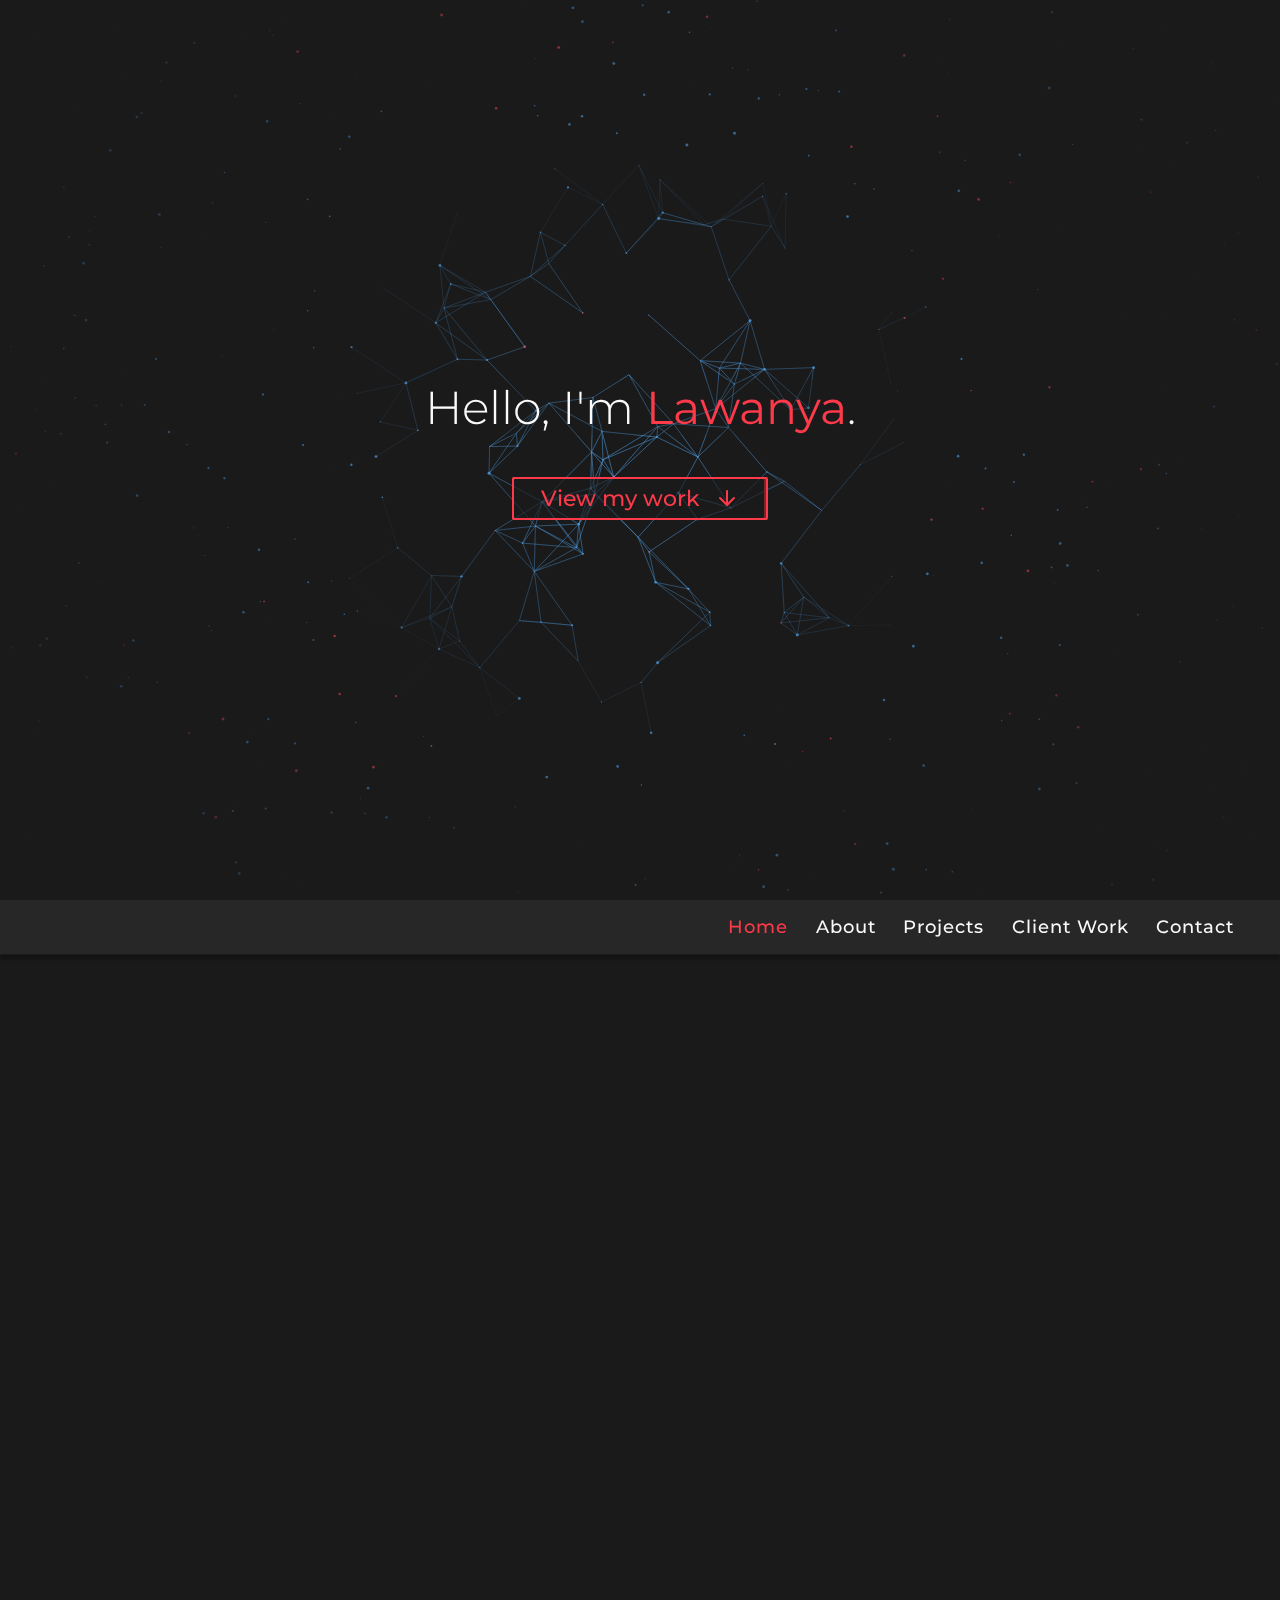
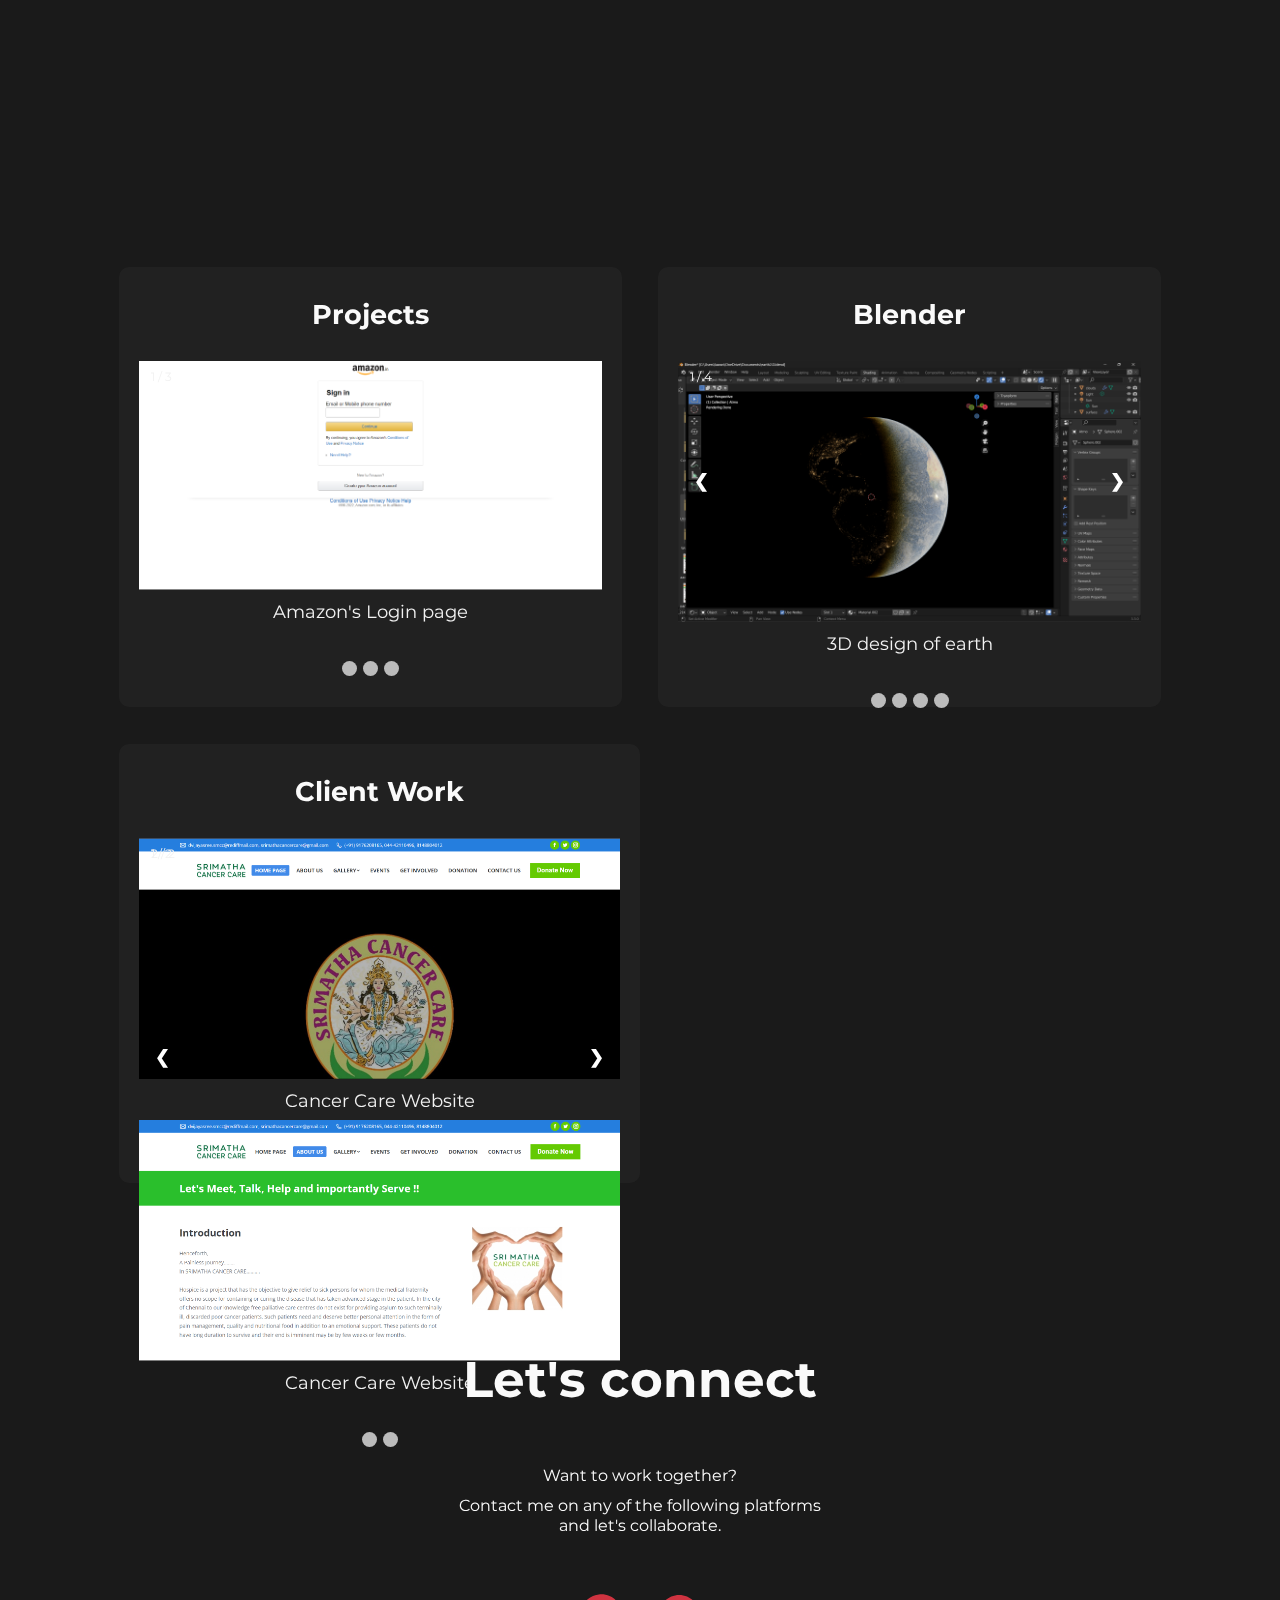
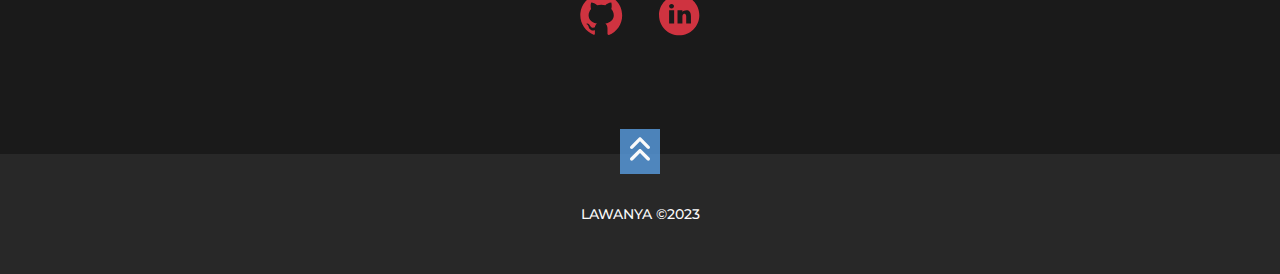
==== index.html @ d732e1e9 "Update index.html" ====
<!-- Inspiration credit to benscott.dev ||  https://github.com/bscottnz/portfolio-site   -->

<!DOCTYPE html>
<html lang="en">
  <head>
    <meta charset="UTF-8" />
    <meta name="viewport" content="width=device-width, initial-scale=1.0" />
    <title>Lawanya's Portfolio</title>
    <link rel="icon" href="">
    <link rel="stylesheet" href="cs/style.css">
    <link rel="stylesheet" href="cs/bio.css">
  </head>
  <body>
    
    <div class="hero" id="hero">
      
      <div class="canvas">
        <canvas class="connecting-dots"></canvas>
      </div> <!-- class="canvas" -->
      
      <div class="heading">
        <div class="heading__line-1">Hello, I'm <span>Lawanya</span>.</div>
        <div class="heading__line-2"></div>
        <a href="#projects" class="heading__link">
          <div class="heading-cta"> <!-- Appears as the "View My Work" button -->
            View my work

            <svg
              class="heading__arrow"
              version="1.1"
              xmlns="http://www.w3.org/2000/svg"
              width="24"
              height="24"
              viewBox="0 0 24 24"
            >
              <title>arrow-right</title>
              <path
                d="M11.293 5.707l5.293 5.293h-11.586c-0.552 0-1 0.448-1 1s0.448 1 1 1h11.586l-5.293 5.293c-0.391 0.391-0.391 1.024 0 1.414s1.024 0.391 1.414 0l7-7c0.092-0.092 0.166-0.202 0.217-0.324 0.101-0.245 0.101-0.521 0-0.766-0.049-0.118-0.121-0.228-0.217-0.324l-7-7c-0.391-0.391-1.024-0.391-1.414 0s-0.391 1.024 0 1.414z"
              ></path>
            </svg> <!-- class="heading_arrow" -->
          </div> <!-- class="heading-cta" -->
        </a> <!-- class="heading__link" -->
      </div> <!-- class="heading" -->
    </div> <!-- class="hero" -->
    
    <nav class="navigation-bar">
      <ul class="navigation">
        <li class="navigation__item navigation__item--active" id="nav-hero"><a href="#hero">Home</a></li>
        <li class="navigation__item" id="nav-about"><a href="#about">About</a></li>
        <li class="navigation__item" id="nav-projects"><a href="#projects">Projects</a></li>
        <li class="navigation__item" id="nav-clientwork"><a href="./pages/clientwork.html">Client Work</a></li>
        <li class="navigation__item" id="nav-contact"><a href="#contact">Contact</a></li>
      </ul> <!-- class="navigation" -->
    </nav> <!-- class="navigation-bar" -->
    
    <div class="main-bg">
      <div class="canvas">
        <canvas class="canvas-2"></canvas>
      </div> <!-- class="canvas" -->
    </div> <!-- class="main-bg" -->
    
    <section class="about" id="about">
      <h2 class="about__heading section-heading"><!--About--></h2>

      <div class="about__content">
        <div class="profile">
          <div class="profile__picture">
            <img src="lawa port (2).jpg">
          </div> <!-- class="profile__picture" -->
          
          <!-- BIO SWITCHER -->
          <!-- Credit to Jason Langstorf - https://jason.af/ -->
          <section id="bio" class="block bio-block">
            <div class="bio-container">
              <div>
                <form class="bio-length-control" id="biolength">
                  <fieldset class="bio-fieldset">
                    <legend class="bio-legend">Adjust bio length:</legend>
                    <div class="bio-length-options">
                      
                      
                      <div class="bio-option">
                        <input
                          class="bio-input"
                          type="radio"
                          id="length-shortest"
                          name="biolength"
                          value="shortest"
                          data-sound-hover="pop"
                          data-sound-focus="click"
                          data-sound-click="click"
                          
                        />
                        <label for="length-shortest" class="bio-label">
                          <span class="bio-label-text">shortest</span>
                        </label>
                      </div> <!-- class="bio-option" -->
                      
                      <div class="bio-option">
                        <input
                          class="bio-input"
                          type="radio"
                          id="length-shorter"
                          name="biolength"
                          value="shorter"
                          data-sound-hover="pop"
                          data-sound-focus="click"
                          data-sound-click="click"
                          
                        />
                        <label for="length-shorter" class="bio-label">
                          <span class="bio-label-text">shorter</span>
                        </label>
                      </div> <!-- class="bio-option" -->
                      
                      <div class="bio-option">
                        <input
                          class="bio-input"
                          type="radio"
                          id="length-short"
                          name="biolength"
                          value="short"
                          data-sound-hover="pop"
                          data-sound-focus="click"
                          data-sound-click="click"
                          
                        />
                        <label for="length-short" class="bio-label">
                          <span class="bio-label-text">short</span>
                        </label>
                      </div> <!-- class="bio-option" -->
                      
                      <div class="bio-option">
                        <input
                          class="bio-input"
                          type="radio"
                          id="length-long"
                          name="biolength"
                          value="long"
                          data-sound-hover="pop"
                          data-sound-focus="click"
                          data-sound-click="click"
                          
                        />
                        <label for="length-long" class="bio-label">
                          <span class="bio-label-text">long</span>
                        </label>
                      </div> <!-- class="bio-option" -->
                      
                      <div class="bio-option">
                        <input
                          class="bio-input"
                          type="radio"
                          id="length-longer"
                          name="biolength"
                          value="longer"
                          data-sound-hover="pop"
                          data-sound-focus="click"
                          data-sound-click="click"
                          checked
                        />
                        <label for="length-longer" class="bio-label">
                          <span class="bio-label-text">longer</span>
                        </label>
                      </div> <!-- class="bio-option" -->
                      
                      <div class="bio-option">
                        <input
                          class="bio-input"
                          type="radio"
                          id="length-longest"
                          name="biolength"
                          value="longest"
                          data-sound-hover="pop"
                          data-sound-focus="click"
                          data-sound-click="click"
                          
                        />
                        <label for="length-longest" class="bio-label">
                          <span class="bio-label-text">longest</span>
                        </label>
                      </div> <!-- class="bio-option" -->
                      
                    </div> <!-- class="bio-length-options" -->
                  </fieldset> <!-- class="bio-fieldset" -->
                </form> <!-- class="bio-length-control" id="biolength" -->
          
              <template id="bios">
                <p data-length="shortest">
                  <strong>Lawanya B</strong> is currently working of blender software.
                </p>
                <p data-length="shorter">
                  <strong>Lawanya B</strong> is a Creative problem-solver with experience in 3D modeling 
                  and web developmentand UI/UX designing.
                </p>
                <p data-length="short">
                  <strong>Lawanya B</strong> is Proficient in the use of various development tools, 
                  such as HTML, CSS, JavaScript, and Photoshop.
                </p>
                <p data-length="long">
                  <strong>Lawanya B</strong> is currently working of blender software and is a Creative problem-solver  
                  with experience in 3D modeling and web developmentand UI/UX designing. 
                  Proficient in the use of various development tools, 
                  such as HTML, CSS, JavaScript, and Photoshop
                </p>
                <p data-length="longer">
                  <strong>Lawanya B</strong> is currently working of blender software and is a Creative problem-solver  
                  with experience in 3D modeling and web developmentand UI/UX designing. 
                  Proficient in the use of various development tools, 
                  such as HTML, CSS, JavaScript, and Photoshop.Skilled in creating engaging interfaces and
                  user-friendly experiences.
                </p>
                <p data-length="longest">
                  <strong>Lawanya B</strong> is currently working of blender software and is a Creative problem-solver  
                  with experience in 3D modeling and web developmentand UI/UX designing. 
                  Proficient in the use of various development tools, 
                  such as HTML, CSS, JavaScript, and Photoshop.Skilled in creating engaging interfaces and
                  user-friendly experiences.Applying for a position that will allow me to utilize my skills 
                  and creativity to develop innovative solutions.
                </p>
              </template> <!-- id="bios" -->

            </div>

            <p class="bio">
                  
              <strong>Lawanya B</strong> is currently working of blender software and is a Creative problem-solver  
              with experience in 3D modeling and web developmentand UI/UX designing. 
              Proficient in the use of various development tools, 
              such as HTML, CSS, JavaScript, and Photoshop.Skilled in creating engaging interfaces and
              user-friendly experiences.Applying for a position that will allow me to utilize my skills 
              and creativity to develop innovative solutions.
            </p>
            
          </div> <!-- class="bio-container" -->
        </section> <!-- id="bio" class="block bio-block" -->

        </div> <!-- class="profile"-->

        <div class="skills">
          <div class="skills__row">
            <div class="skills__item skills__item--node">
              <img src="./imgs/adobe-photoshop-2.svg" alt="" />
              <div class="skills__item-name">ADOBE</div>
            </div>
          </div>
          <div class="skills__row">
            <div class="skills__item skills__item--html">
              <img src="./imgs/html.png" alt="" />
              <div class="skills__item-name">HTML</div>
            </div>
            <div class="skills__item skills__item--react">
              <img src="./imgs/blender-3d-icon-3.jpg" alt="" />
              <div class="skills__item-name">BLENDER</div>
            </div>

            <div class="skills__item skills__item--express">
              <img src="./imgs/FIGMA.png" alt="" />
              <div class="skills__item-name">FIGMA</div>
            </div>
          </div>
          <div class="skills__row">
            <div class="skills__item skills__item--js">
              <img src="./imgs/JS.png" alt="" />
              <div class="skills__item-name">JAVASCRIPT</div>
            </div>
            <div class="skills__item skills__item--css">
              <img src="./imgs/css.png" alt="" />
              <div class="skills__item-name">CSS</div>
            </div>
            <div class="skills__item skills__item--mongo">
              <img src="./imgs/Python-logo-notext.svg" alt="" />
              <div class="skills__item-name">PYTHON</div>
            </div>

            <div class="skills__item skills__item--git">
              <img src="./imgs/c.svg" alt="" />
              <div class="skills__item-name">C++</div>
            </div>
          </div>
          <!-- <div class="skills__row">
            <div class="skills__item skills__item--sass">
              <img src="./assets/sass.png" alt="" />
              <div class="skills__item-name">SASS</div>
            </div>
            <div class="skills__item skills__item--webpack">
              <img src="./assets/nextjs.png" alt="" />
              <div class="skills__item-name">NEXT.JS</div>
            </div>

            <div class="skills__item skills__item--r">
              <img src="./imgs/" alt="" />
              <div class="skills__item-name">NODE.JS</div>
            </div>
          </div> -->
          <!-- <div class="skills__row">
            <div class="skills__item skills__item--git">
              <img src="./assets/git.png" alt="" />
            </div>
          </div> -->
        </div> <!-- class="skills"-->
      </div> <!-- class="about__content-->
    </section> <!-- class="about" id="about" -->

    <section class="projects" id="projects">
      <h2 class="projects__heading section-heading"><!--Projects--></h2>

      <div class="projects-row">
        
        <div id="titled-projects" class="project-container">
          <a href="./pages/projects.html" target="_blank">

            <h3 class="project__title">Projects</h3>

            <div class="slideshow-container">

              <!-- Full-width images with number and caption text -->
              <div class="mySlides1 fade slideimg">
                <div class="numbertext">1 / 3</div>
                <img src="./imgs/amazonlogin.png" style="width:100%">
                <div class="text">Amazon's Login page</div>
              </div>
            
              <div class="mySlides1 fade slideimg">
                <div class="numbertext">2 / 3</div>
                <img src="./imgs/amazon1.png" style="width:100%">
                <div class="text">Amazon Home page</div>
              </div>
            
              <div class="mySlides1 fade slideimg">
                <div class="numbertext">3 / 3</div>
                <img src="./imgs/amazon2.png" style="width:100%">
                <div class="text">Amazon Catergories page</div>
              </div>
            
              <!-- Next and previous buttons -->
              <a class="prev" onclick="plusSlides(-1, 0)">&#10094;</a>
              <a class="next" onclick="plusSlides(1, 0)">&#10095;</a>
            </div>

            <!-- The dots/circles -->
            <div class="slideshowDots" style="text-align:center">
              <span class="dot" onclick="currentSlide(1)"></span>
              <span class="dot" onclick="currentSlide(2)"></span>
              <span class="dot" onclick="currentSlide(3)"></span>
            </div>

          </a>
        </div>

        <div id="oneHundoHours" class="project-container">
          <a href="./pages/mindfully.html" target="_blank">

            <h3 class="project__title">Blender</h3>

            <div class="slideshow-container">

              <!-- Full-width images with number and caption text -->
              <div class="mySlides2 fade slideimg">
                <div class="numbertext">1 / 4</div>
                <img src="./imgs/earthnight.png" style="width:100%">
                <div class="text">3D design of earth</div>
              </div>
            
              <div class="mySlides2 fade slideimg">
                <div class="numbertext">2 / 4</div>
                <img src="./imgs/animated box.png" style="width:100%">
                <div class="text">An animated box</div>
              </div>
            
              <div class="mySlides2 fade slideimg">
                <div class="numbertext">3 / 4</div>
                <img src="./imgs/Screenshot (40).png" style="width:100%">
                <div class="text">Model of a house</div>
              </div>

              <div class="mySlides2 fade slideimg">
                <div class="numbertext">4 / 4</div>
                <img src="./imgs/prj1.jpeg" style="width:100%">
                <div class="text">3D Animation of a car</div>
              </div>
            
              <!-- Next and previous buttons -->
              <a class="prev" onclick="plusSlides(-1, 1)">&#10094;</a>
              <a class="next" onclick="plusSlides(1, 1)">&#10095;</a>
            </div>

            <!-- The dots/circles -->
            <div class="slideshowDots" style="text-align:center">
              <span class="dot" onclick="currentSlide(1)"></span>
              <span class="dot" onclick="currentSlide(2)"></span>
              <span class="dot" onclick="currentSlide(3)"></span>
              <span class="dot" onclick="currentSlide(4)"></span>
            </div>

          </a>
        </div>

      </div> <!-- class="projects-row" -->

      <!-- Bottom row of Projects section -->
      <div class="projects-bottomrow">


        
        
        <div id="clientwork" class="project-container">
          <a href="./pages/clientwork.html" target="_blank">

            <h3 class="project__title">Client Work</h3>

            <div class="slideshow-container">

              <!-- Full-width images with number and caption text -->
              <div class="mySlides4 fade slideimg">
                <div class="numbertext">1 / 2</div>
                <img src="./imgs/clientwork.png" style="width:100%">
                <div class="text">Cancer Care Website</div>
              </div>
            
              <div class="mySlides4 fade slideimg">
                <div class="numbertext">2 / 2</div>
                <img src="./imgs/clientwork2.png" style="width:100%">
                <div class="text">Cancer Care Website</div>
              </div>
            
              <!-- Next and previous buttons -->
              <a class="prev" onclick="plusSlides(-1, 3)">&#10094;</a>
              <a class="next" onclick="plusSlides(1, 3)">&#10095;</a>
            </div>

            <!-- The dots/circles -->
            <div class="slideshowDots" style="text-align:center">
              <span class="dot" onclick="currentSlide(1)"></span>
              <span class="dot" onclick="currentSlide(2)"></span>
            </div>
            
          </a> <!-- href="./pages/clientwork.html" target="_blank" -->
        </div> <!-- id="clientwork" class="project-container" -->

      </div> <!-- class="projects-column__left" -->

    </section>

    <section class="contact" id="contact">
      <h2 class="contact__heading section-heading">Let's connect</h2>
      <section class="contact__text">
        <p>Want to work together?</p>
        <p id="contact-me">Contact me on any of the following platforms</p>
        <p>and let's collaborate.</p>
      </section>
      
      <section class="socials">
        
        

        <a href="https://github.com/LAWANYA03">
          <svg xmlns="http://www.w3.org/2000/svg" x="0px" y="0px"
            width="5.5rem" height="5.5rem"
            viewBox="0 0 172 172"
            style=" fill:#000000;"><g fill="none" fill-rule="nonzero" stroke="none" stroke-width="1" stroke-linecap="butt" stroke-linejoin="miter" stroke-miterlimit="10" stroke-dasharray="" stroke-dashoffset="0" font-family="none" font-weight="none" font-size="none" text-anchor="none" style="mix-blend-mode: normal"><path d="M0,172v-172h172v172z" fill="none"></path><g fill="rgba(252, 58, 74, 0.8)"><path d="M78.11667,15.05c-32.96667,3.58333 -59.48333,30.1 -63.06667,62.35c-3.58333,33.68333 15.76667,63.78333 45.15,75.25c2.15,0.71667 4.3,-0.71667 4.3,-3.58333v-11.46667c0,0 -2.86667,0.71667 -6.45,0.71667c-10.03333,0 -14.33333,-8.6 -15.05,-13.61667c-0.71667,-2.86667 -2.15,-5.01667 -4.3,-7.16667c-2.15,-0.71667 -2.86667,-0.71667 -2.86667,-1.43333c0,-1.43333 2.15,-1.43333 2.86667,-1.43333c4.3,0 7.88333,5.01667 9.31667,7.16667c3.58333,5.73333 7.88333,7.16667 10.03333,7.16667c2.86667,0 5.01667,-0.71667 6.45,-1.43333c0.71667,-5.01667 2.86667,-10.03333 7.16667,-12.9c-16.48333,-3.58333 -28.66667,-12.9 -28.66667,-28.66667c0,-7.88333 3.58333,-15.76667 8.6,-21.5c-0.71667,-1.43333 -1.43333,-5.01667 -1.43333,-10.03333c0,-2.86667 0,-7.16667 2.15,-11.46667c0,0 10.03333,0 20.06667,9.31667c3.58333,-1.43333 8.6,-2.15 13.61667,-2.15c5.01667,0 10.03333,0.71667 14.33333,2.15c9.31667,-9.31667 20.06667,-9.31667 20.06667,-9.31667c1.43333,4.3 1.43333,8.6 1.43333,11.46667c0,5.73333 -0.71667,8.6 -1.43333,10.03333c5.01667,5.73333 8.6,12.9 8.6,21.5c0,15.76667 -12.18333,25.08333 -28.66667,28.66667c4.3,3.58333 7.16667,10.03333 7.16667,16.48333v18.63333c0,2.15 2.15,4.3 5.01667,3.58333c26.51667,-10.75 45.15,-36.55 45.15,-66.65c0,-43 -36.55,-76.68333 -79.55,-71.66667z"></path></g></g>
          </svg>
        </a>

        <a href="https://www.linkedin.com/in/lawanya-b-3aa503201/">
          <svg xmlns="http://www.w3.org/2000/svg" x="0px" y="0px"
            width="5.5rem" height="5.5rem"
            viewBox="0 0 172 172"
            style=" fill:#000000;"><g fill="none" fill-rule="nonzero" stroke="none" stroke-width="1" stroke-linecap="butt" stroke-linejoin="miter" stroke-miterlimit="10" stroke-dasharray="" stroke-dashoffset="0" font-family="none" font-weight="none" font-size="none" text-anchor="none" style="mix-blend-mode: normal"><path d="M0,172v-172h172v172z" fill="none"></path><g fill="rgba(252, 58, 74, 0.8)"><path d="M86,17.2c-37.9948,0 -68.8,30.8052 -68.8,68.8c0,37.9948 30.8052,68.8 68.8,68.8c37.9948,0 68.8,-30.8052 68.8,-68.8c0,-37.9948 -30.8052,-68.8 -68.8,-68.8zM60.17707,48.1772c4.82747,0 8.04387,3.2164 8.04387,7.50493c0,4.28853 -3.2164,7.50493 -8.57707,7.50493c-4.82747,0.00573 -8.04387,-3.2164 -8.04387,-7.50493c0,-4.28853 3.2164,-7.50493 8.57707,-7.50493zM68.8,114.66667h-17.2v-45.86667h17.2zM126.13333,114.66667h-16.19093v-25.06613c0,-6.9316 -4.3172,-8.5312 -5.934,-8.5312c-1.6168,0 -7.0176,1.0664 -7.0176,8.5312c0,1.0664 0,25.06613 0,25.06613h-16.72413v-45.86667h16.72987v6.3984c2.15573,-3.7324 6.47293,-6.3984 14.5684,-6.3984c8.09547,0 14.5684,6.3984 14.5684,20.80053z"></path></g></g>
          </svg>
        </a>

      </section>
    </section>

    <footer class="footer">
      <a href="#hero">
        <div class="return-home">
          <svg version="1.1" xmlns="http://www.w3.org/2000/svg" width="100%"  viewBox="0 0 24 24" >
            <title></title>
            <path fill="#fafafa" d="M17.707 10.293l-5-5c-0.391-0.391-1.024-0.391-1.414 0l-5 5c-0.391 0.391-0.391 1.024 0 1.414s1.024 0.391 1.414 0l4.293-4.293 4.293 4.293c0.391 0.391 1.024 0.391 1.414 0s0.391-1.024 0-1.414zM17.707 17.293l-5-5c-0.391-0.391-1.024-0.391-1.414 0l-5 5c-0.391 0.391-0.391 1.024 0 1.414s1.024 0.391 1.414 0l4.293-4.293 4.293 4.293c0.391 0.391 1.024 0.391 1.414 0s0.391-1.024 0-1.414z"></path>
            </svg>
        </div>
      </a>
      
      <a class="copyright" href="">LAWANYA ©2023</a>
    </footer>

    <script src="js/main.js"></script>
    <script src="js/heroCanvas.js"></script>
    <script src="js/bgCanvas.js"></script>
    <script src="js/additions.js"></script>
</body>
</html>
---- cs/style.css ----
/* Inspiration credit to benscott.dev ||  https://github.com/bscottnz/portfolio-site */

@import url(https://fonts.googleapis.com/css2?family=Montserrat:wght@300;400;500;600;700&display=swap);
@import url(https://fonts.googleapis.com/css2?family=Raleway:wght@300;400;500;600;700&display=swap);

*,*::before,*::after{
    margin:0;padding:0;box-sizing:inherit
}

html{
    box-sizing:border-box;
    font-size:62.5%;
    scroll-behavior:smooth
}

@media all and (max-width: 1500px){html{font-size:57.25%}}
@media all and (max-width: 1200px){html{font-size:50%}}
@media all and (max-width: 770px){html{font-size:43.75%}}
@media all and (max-width: 615px){html{font-size:40%}}
@media all and (max-width: 350px){html{font-size:35%}}

body{
    min-height:100vh;
    color:#fafafa;
    font-family:montserrat, sans-serif;
    background-color:#1a1a1a;
    overflow-x:hidden
}

li{
    list-style:none
}

a{
    text-decoration:none;
    color:inherit
}

button{
    border:none;
    outline:none;
    background-color:transparent;
    color:inherit
}


.hero{
    position:relative;
    display:flex;
    height:100vh;
    width:100%;
    z-index:999
}

.canvas{
    position:absolute;
    top:0;
    right:0;
    left:0;
    bottom:0;
    width:100%;
    height:100vh;
    background-color:#1a1a1a;
    overflow:hidden
}

.connecting-dots{
    height:100%;
    width:100%
}

/* ===================== HEADING ===================== */

.heading{
    position:relative;
    align-self:center;
    justify-self:center;
    display:flex;
    flex-direction:column;
    align-items:center;
    line-height:normal;
    width:fit-content;
    height:auto;
    margin-left:auto;
    margin-right:auto;
    color:#fafafa;
    font-weight:300;
    z-index:999;
    gap: 10px;
}

@media all and (max-width:425px){
    .heading{gap:15px}
}

.heading__line-1{
    animation-name:moveInLeft; 
    font-size:5rem;
}

.heading__line-1 span{
    color: rgba(252, 58, 74);
    font-weight:400
}

.heading__line-2{animation-name:moveInRight}

.heading__line-1,.heading__line-2{
    background-color:rgba(26,26,26,0.25);
    animation-duration:1.4s;
    animation-timing-function:cubic-bezier(0.21, 1.11, 0.81, 0.99);
}

.heading__line-2 {
    font-size: 4rem;
    text-align: center;
    padding: 0 11em;
}

@media all and (max-width:1450px) {.heading__line-2 {padding: 0 8em}}
@media all and (max-width:1026px) {.heading__line-2 {padding: 0 4em}}
@media all and (max-width:450px) {.heading__line-2 {padding: 0 2em}}

@media all and (max-width: 700px){
    .heading__line-1,.heading__line-2{font-size:5rem;text-align:center;margin-left:4rem;margin-right:4rem}
    .heading__line-2{font-size: 3rem}
}
@media all and (max-width: 550px){
    .heading__line-1{font-size:4rem}
    .heading__line-2{font-size: 2.2rem}
}


.heading-cta{
    position:relative;
    display:flex;
    align-items:center;
    margin-top:2.4rem;
    padding:0.8rem 3rem;
    width:27.5rem;
    height:4.8rem;
    background-color:rgba(26,26,26,0.6);
    border:2px solid rgba(252, 58, 74);
    border-radius:2px;
    color:rgba(252, 58, 74);
    font-size:2.4rem;
    font-weight:500;
    cursor:pointer;
    animation:moveInBottom 0.7s 1.2s;
    animation-fill-mode:backwards;
    animation-timing-function:cubic-bezier(0.21, 1.11, 0.81, 0.99)
}

@media all and (max-width: 1500px){.heading-cta{width:auto}}
@media all and (max-width: 700px){.heading-cta{margin-top:1.8rem}}
@media all and (max-width: 550px){.heading-cta{padding:0.8rem 2rem}}

.heading-cta:before,.heading-cta:after{
    content:'';
    position:absolute;
    top:-2px;left:-2px;
    width:27.5rem;
    height:4.8rem;
    border-radius:3px;
    border:2px solid rgba(252, 58, 74);
    filter:blur(0);
    transform-origin:50%;
    z-index:-1;
}

@media all and (max-width: 1500px){.heading-cta:before,.heading-cta:after{width:27.8rem}}
@media all and (max-width: 1200px){.heading-cta:before,.heading-cta:after{width:28.5rem;border:2px solid transparent}}

.heading-cta:hover{
    transform:translateY(-2px)}
    
.heading-cta:hover:before,.heading-cta:hover:after{
    border-color:transparent;
    filter:blur(2px);
    transform:scaleX(1.3) scaleY(2.2);
    transition:800ms transform ease, 1900ms blur ease, 700ms border-color ease;
    pointer-events:none
}

.heading-cta:hover:after{transition-delay:150ms}

.heading-cta:active{transform:translateY(-1px)}

.heading__arrow{
    display:inline-block;
    height:24px;
    width:24px;
    margin-left:15px;
    transform:rotate(90deg);
    fill:rgba(252, 58, 74);
    transition:all 0.3s
}

@media all and (max-width: 770px){.heading__arrow{height:20px;width:20px}}
@media all and (max-width: 615px){.heading__arrow{margin-left:10px}}
@media all and (max-width: 550px){.heading__arrow{height:16px;width:16px}}

.main-bg{
    height:100vh;
    position:fixed;
    top:0;
    width:100%;
    background-color:royalblue
}

/* ===================== NAV BAR ===================== */

.navigation{
    display:flex;
    margin-right:10rem;
    font-size:2rem;
    font-weight:500;
    letter-spacing:1px
}

@media all and (max-width: 1500px){.navigation{margin-right:5rem}}
@media all and (max-width: 700px){.navigation{margin-right:0}}
@media all and (max-width: 450px){.navigation{width:100vw;justify-content:center;font-size:1.5rem}}
@media all and (max-width: 380px){.navigation{font-size:1.2rem}}

.navigation-bar{
    position:sticky;
    position:-webkit-sticky;
    top:0;
    display:flex;
    justify-content:flex-end;
    align-items:center;
    height:6rem;
    border-bottom:1px solid #1a1a1a;
    background-color:rgba(40,40,40,0.95);
    backdrop-filter:blur(8px);
    box-shadow:0 4px 4px rgba(0,0,0,0.3);
    z-index:99999999999
}

@media all and (max-width: 700px){.navigation-bar{justify-content:center}}

.navigation__item{transition:all 0.2s}

.navigation__item:not(:last-child){margin-right:3rem}

.navigation__item--active{color:rgba(252, 58, 74)}
.navigation__item:hover{color:rgba(252, 58, 74)}

/* ===================== ABOUT SECTION ===================== */

.about{
    width:1300px;
    margin-left:auto;
    margin-right:auto;
    display:flex;
    flex-direction:column;
    align-items:center;
}

@media all and (max-width: 1500px){.about{width:1100px}}
@media all and (max-width: 1200px){.about{width:auto}}

/* .about__heading:before{
    position:absolute;
    content:'';
    border-bottom:18px solid rgba(252, 58, 74, 0.5);
    width:16rem;
    display:block;
    margin:0 auto;
    position:relative;
    left:3.5rem;
    top:6.3rem;
    z-index:-1
}

@media all and (max-width: 770px){.about__heading:before{border-bottom:14px solid rgba(252, 58, 74, 0.5)}} */

.about__content{
    display:flex;
    gap: 10rem;
    width:100%;
    justify-content: center;
    padding: 0;
}

@media all and (max-width: 1442px) and (min-width: 1282px) {.about__content{padding: 0 4rem}}
@media all and (max-width: 1281px) and (min-width: 1026px) {.about__content{padding: 0 8rem}}
@media all and (max-width: 1025px) and (min-width: 1000px) {.about__content{padding: 0 18rem; gap:4em}}
@media all and (max-width: 1000px){.about__content{opacity:1;flex-direction:column;gap: 0px;margin-left: 0px}}

/* ===================== Left side of About section (includes profile pic and bio) ===================== */
.profile{
    position:relative;
    display:flex;
    flex-direction:column;
    /* align-items:center; */
    width:50%;
    font-weight:500;
    opacity:0;
    transition:all 1.3s;
    gap: 45px;
}

@media all and (max-width: 1023px){.profile{margin-bottom:7rem;opacity:1; align-items:center;}}
@media all and (max-width: 1440px) and (min-width: 1024px) {.profile{width:50%}}
@media all and (max-width: 450px) {.profile{gap:4rem; width:100%}}

.profile__picture{
    height:36.5rem;
    width: 35rem;
    display:flex;
    justify-content:center;
    align-items:center;
    padding: 18px; 
    border-radius: 20px;
}

@media all and (max-width: 1025px) and (min-width:1000px) {
    .profile__picture {
        height: 32.5rem;
        width: 32rem;
    }
}

.profile__picture img{
    transition:all 1.1s;
    width: 100%;
    height: auto;
    border:double 4px transparent;
    border-image-slice:1;
    background-image:linear-gradient(#1a1a1a, #1a1a1a),radial-gradient(circle at top left, rgb(81, 162, 233), rgba(252, 58, 74));
    background-origin:border-box;
    background-clip:content-box, border-box;
    border-radius: 20px;
}

/* ===================== The bio paragraph under profile picture ===================== */
.profile__blurb{
    display: flex;
    /* text-align: center; */
    padding-left: 15px;
    font-size:1.8rem;
    width:500px;
    line-height:1.8
}

@media all and (max-width: 1200px){.profile__blurb{padding-right:6em}}
@media all and (max-width: 1023px){.profile__blurb{align-items:center;text-align:center;padding: 0 25px}}
@media all and (max-width: 600px){.profile__blurb{width:80vw;margin-left:auto;margin-right:auto}}

.profile__fade-in{
    opacity:1;
}

/* ===================== SKILLS (NEXT TO PROFILE PICTURE) ===================== */
.skills{
    display:flex;
    justify-content:center
}

@media all and (max-width: 1440px) and (min-width: 1024px) {.skills{width:50%}}

.skills__row{
    display:flex;
    flex-direction:column;
    justify-content:center
}

.skills__row:not(:last-child){
    margin-right:25px
}

@media all and (max-width: 450px){.skills__row:not(:last-child){margin-right:15px}}
@media all and (max-width: 330px){.skills__row:not(:last-child){margin-right:10px}}

.skills__item{
    opacity:0;
    position:relative;
    display:flex;
    flex-direction:column;
    align-items:center;
    justify-content:space-evenly;
    height:100px;
    width:160px;
    border:double 3px transparent;
    border-image-slice:1;
    border-width:3px;
    background-image:linear-gradient(#1a1a1a, #1a1a1a),radial-gradient(circle at top left, #51a2e9, rgba(252, 58, 74));
    border-radius:10px;
    background-origin:border-box;
    background-clip:content-box, border-box;
    transition:transform 0.2s, opacity 1.2s;overflow:hidden
}

@media all and (max-width: 1442px) and (min-width:1282px) {.skills__item{height:90px;width:145px}}
@media all and (max-width: 1281px) and (min-width: 1026px) {.skills__item{border-width:2px;height:85px;width:135px}}
@media all and (max-width: 1025px) and (min-width: 1000px){.skills__item{height:70px;width:105px}}
@media all and (max-width: 1023px){.skills__item{opacity:1}}
@media all and (max-width: 500px){.skills__item{height:60px;width:100px}}
@media all and (max-width: 410px){.skills__item{height:50px;width:80px}}


.skills__item:not(:last-child){
    margin-bottom:3rem
}

@media all and (max-width: 450px){.skills__item:not(:last-child){margin-bottom:15px}}

.skills__item img{
    height:60px;
    width:auto;
    transition:all 0.2s
}

@media all and (max-width: 1500px){.skills__item img{height:55px}}
@media all and (max-width:1281px){.skills__item img{height:45px}}
@media all and (max-width: 1026px) {.skills__item img{height:38px}}
@media all and (max-width: 1000px){.skills__item img{height:50px}}
@media all and (max-width: 600px){.skills__item img{height:45px}}
@media all and (max-width: 500px){.skills__item img{height:35px}}
@media all and (max-width: 410px){.skills__item img{height:26px}}

.skills__item-name{
    font-size:1.2rem;
    font-weight:600;
    line-height:1;
    transition:all 0.2s;
    letter-spacing:1px
}

@media all and (max-width: 1300px){.skills__item-name{font-size:1.4rem}}
@media all and (max-width: 1026px){.skills__item-name{font-size:1rem}}
/* @media all and (max-width:450px){.skills__item-name{font-size:0.6rem}} */

.skills__item-fade-in{
    opacity:1
}

.skills__item--js img{
    border-radius:5px
}

.skills__item--webpack img{
    border-radius:50%
}

@keyframes moveInLeft{
    0%{opacity:0;transform:translateX(-10rem)
    }
    100%{opacity:1;transform:translateX(0)
    }
}
@keyframes moveInRight{
    0%{opacity:0;transform:translateX(10rem)
    }
    100%{opacity:1;transform:translateX(0)
    }
}
@keyframes moveInBottom{
    0%{opacity:0;transform:translateY(4rem)
    }
    100%{opacity:1;transform:translateY(0)}
}
@keyframes bounce{
    0%{transform:translateY(0)}
    50%{transform:translateY(-1rem)}
    100%{transform:translateY(0)}
}
@keyframes fadeIn{
    0%{opacity:0}
    100%{opacity:1}
}

/* ===================== PROJECTS ===================== */

.projects{
    display:flex;
    flex-direction:column;
    justify-content:center;
    align-items:center;
}

/* .projects__heading:before{
    position:absolute;
    content:'';
    border-bottom:18px solid rgba(252, 58, 74, 0.5);
    width:22.5rem;
    display:block;
    margin:0 auto;
    position:relative;
    left:3.5rem;
    top:6.3rem;
    z-index:-1
}

@media all and (max-width: 770px){.projects__heading:before{border-bottom:14px solid rgba(252, 58, 74, 0.5)}} */

.projects-row, .projects-bottomrow {
    display:flex;
    gap: 5rem;
    padding: 3rem 22rem;
    width:100%;
}

@media all and (max-width:1442px) {
    .projects-row, .projects-bottomrow {
        gap:4rem;
        padding:2rem 15rem;
    }
}

@media all and (max-width:1281px) {
    .projects-row, .projects-bottomrow {
        gap:4rem;
        padding:2rem 13rem;
    }
}

@media all and (max-width:1026px) {
    .projects-row, .projects-bottomrow {
        gap:4rem;
        padding:2rem 15rem;
    }
}

/* For mobile: Make projects stack (all four project boxes are stacked one column) */
@media all and (max-width: 450px) {
    .projects-row, .projects-bottomrow{
        flex-direction:column;
        gap:2rem;
        padding:1rem 5rem;
    }
}

.project-container{
    position:relative;
    display:flex;
    flex-direction:column;
    align-items:center;
    height: 60rem;
    width: 50%;
    background-color: rgba(44, 44, 44, 0.4);
    border-radius: 10px;
    transition: all 0.2s;
    cursor: pointer;
    padding: 40px 30px;
    gap: 30px;
}

@media all and (max-width:1440px) {
    .project-container {
        height:50rem;
        padding: 30px 20px;
    }
}

@media all and (max-width:1280px) {
    .project-container {
        height:48rem;
        padding: 30px 20px;
    }
}

@media all and (max-width:1026px) {
    .project-container {
        height:45rem;
        padding: 30px 20px;
    }
}

@media all and (max-width:450px) {
    .project-container {
        width:100%;
        height:36rem;
        padding: 2rem 3rem;
        gap:1rem;
    }
}

@media all and (max-width:400px) {
    .project-container {
        height:30rem;
    }
}

@media all and (max-width:399px) and (min-width:355px) {
    .project-container {
        height:33rem;
    }
}

@media all and (max-width:350px) {
    .project-container {
        height:34rem;
    }
}

@media all and (max-width:321px) {
    .project-container {
        height:32rem;
    }
}

@media all and (max-width: 600px){.project{margin-bottom:10rem; flex-direction:column; justify-content:center; align-content:center; align-items:center}}

.project h3 {margin-bottom:30px}

/* Slideshow container */
.slideshow-container {
    max-width: 1000px;
    position: relative;
    margin: 0;
    /* overflow: hidden; */
}
  
/* Hide the images by default */
.mySlides1, .mySlides2, .mySlides3 {
    display: none;
}
  
  /* Next & previous buttons */
  .prev, .next {
    cursor: pointer;
    position: absolute;
    top: 38%;
    width: auto;
    margin-top: -22px;
    padding: 16px;
    color: white;
    font-weight: bold;
    font-size: 18px;
    transition: 0.6s ease;
    border-radius: 0 3px 3px 0;
    user-select: none;
  }
 
  @media all and (max-width: 450px) {
    .prev, .next {
        font-size: 10px;
    }
  }
  
  @media all and (max-width: 321px) {
    .prev, .next {
        padding:8px;
    }
  }
 
  /* Position the "next button" to the right */
  .next {
    right: 0;
    border-radius: 3px 0 0 3px;
  }
  
  /* On hover, add a black background color with a little bit see-through */
  .prev:hover, .next:hover {
    background-color: rgba(0,0,0,0.8);
  }
  
  /* Caption text */
  .text {
    color: #f2f2f2;
    font-size: 2rem;
    padding: 8px 12px;
    width: 100%;
    text-align: center;
  }

  @media all and (max-width: 1026px) {
    .text {font-size:1.5rem}
  }

  @media all and (max-width: 450px) {
    .text {
        font-size:1.2rem;
        padding: 4px 12px;
    }
  }
  
  /* Number text (1/3 etc) */
  .numbertext {
    color: #f2f2f2;
    font-size: 12px;
    padding: 8px 12px;
    position: absolute;
    top: 0;
  }

  @media all and (max-width: 450px) {
    .numbertext {font-size:6px}
  }
  
/* The dots/bullets/indicators */
  .dot {
    cursor: pointer;
    height: 15px;
    width: 15px;
    margin: 0 2px;
    background-color: #bbb;
    border-radius: 50%;
    display: inline-block;
    transition: background-color 0.6s ease;
  }

  @media all and (max-width:450px) {
    .dot {
        display:none;
    }
  }
  
  .active, .dot:hover {
    background-color: #717171;
  }
  
  /* Fading animation */
  .fade {
    animation-name: fade;
    animation-duration: 1.5s;
  }
  
  @keyframes fade {
    from {opacity: .4}
    to {opacity: 1}
  }

/* #oneHundoHours .slideshow-container, #opensource .slideshow-container {
    content: "";
    background-color:rgb(26, 26, 26, 0.5);
    width:100%;
    height:63%;
    display:flex;
    justify-content:center;
    align-items:center;
}

#oneHundoHours .slideshow-container p, #opensource .slideshow-container p {font-size:3rem}

@media all and (max-width:425px) {
    #oneHundoHours .slideshow-container p, #opensource .slideshow-container p {font-size:1.8rem}
} */

.project__title{
    font-size:3.5rem
}

@media all and (max-width:1440px) {.project__title{font-size:3rem}}
@media all and (max-width:1026px) {.project__title{font-size:2.8rem}}
@media all and (max-width: 820px){.project__title{font-size:2.7rem}}
@media all and (max-width: 550px){.project__title{font-size:2rem; margin-bottom:0.7rem}}

.project__live-2{
    font-size:1.6rem;
    font-weight:700;
    letter-spacing:3px;
    line-height:1;
    text-transform:uppercase;
    padding:1rem 1.2rem;
    cursor:pointer
}

@media all and (max-width: 1026px){.project__live-2{font-size:1.3rem}}
@media all and (max-width: 450px){.project__live-2{font-size:1rem}}

/* .project__live-2:after{
    position:absolute;
    content:'';
    height:2px;
    background-color:rgba(252, 58, 74);
    width:100%;
    bottom:1px;
    display:block;
    transform-origin:bottom;
    transition:all 0.25s;
    z-index:-1
}

@media all and (max-width: 600px) {.project__live-2:after{display: none}} */

.project__live-2:hover{color:rgba(252, 58, 74)}

.project__live-2:hover:after{height:100%}

.project__live,.project__code{
    position:relative;
    margin-top:3rem;
    padding:0.6rem 1rem;
    width:fit-content;
    font-size:1.6rem;
    text-transform:uppercase;
    font-weight:700;
    letter-spacing:3px;
    z-index:9;
    transition:all 0.2s;cursor:pointer
}

@media all and (max-width: 600px){.project__live,.project__code{margin-top:2rem}}

.project__live:hover,.project__code:hover{color:#1a1a1a;font-weight:700}

.project__live:after,.project__code:after{
    position:absolute;
    content:'';
    border-bottom:2px solid rgba(252, 58, 74);
    width:calc(100% + 2rem);
    left:-10%;
    top:0.5rem;
    display:block;
    margin:0 auto;
    position:relative;
    transform-origin:bottom;
    transition:all 0.2s;
    z-index:-1
}

.project__live:hover:after,.project__code:hover:after{transform:scaleY(17.5)}

@media all and (max-width: 1500px){.project__live:hover:after,.project__code:hover:after{transform:scaleY(16.5)}}
@media all and (max-width: 1200px){.project__live:hover:after,.project__code:hover:after{transform:scaleY(14)}}
@media all and (max-width: 770px){.project__live:hover:after,.project__code:hover:after{transform:scaleY(12.5)}}
@media all and (max-width: 770px){.project__live:hover:after,.project__code:hover:after{transform:scaleY(12.5)}}


.project__code:after{width:calc(100% + 2rem);left:-8%}.project-left{
    align-self:flex-start;
    margin-left:22rem
}

@media all and (max-width: 1700px){.project-left{margin-left:11rem}}
@media all and (max-width: 1499px) and (min-width: 1201px){.project-left{margin-left:11rem}}
@media all and (max-width: 1200px) and (min-width: 440px){.project-left{margin-left:3rem}}
@media all and (max-width: 1200px) and (min-width: 440px){.project-right{margin-right:3rem !important}}
@media all and (max-width: 600px) {.project-left{margin-left: 0; align-self: center;}}



.section-heading{
    position:relative;
    font-size:5.5rem;
    font-weight:700;
    margin: 6rem 0px;
    z-index:9999
}

@media all and (max-width: 1200px){.section-heading{margin:4rem 0px}}
@media all and (max-width: 1000px){.section-heading{margin-top:6rem}}
@media all and (max-width:450px){.section-heading{font-size:4rem;margin:4rem 0px}}

/* ===================== CONTACT SECTION ===================== */

.contact{
    position:relative;
    /* margin-left:auto;
    margin-right:auto; */
    display:flex;
    width:600px;
    flex-direction:column;
    align-items:center;
    justify-content:center;
    margin:10rem auto;
}

@media all and (max-width: 700px){.contact{width:400px}}
@media all and (max-width: 470px){.contact{width:330px}}
@media all and (max-width:600px){.contact{margin-top:30px}}
@media all and (max-width: 450px){.contact{width:260px; margin:3rem auto 7rem auto}}
@media all and (max-width: 260px){.contact{width: 100vw}}


/* .contact__heading:before{
    position:absolute;content:'';
    border-bottom:18px solid rgba(252, 58, 74, 0.5);
    width:37rem;
    display:block;
    margin:0 auto;
    position:relative;
    left:2.5rem;
    top:6.5rem;
    z-index:-1
}
@media all and (max-width: 770px){.contact__heading:before{border-bottom:14px solid rgba(252, 58, 74, 0.5)}} */

.contact__text{
    font-size:1.8rem;
    margin-bottom:6rem;
    text-align: center;
}

@media all and (max-width: 450px) {.contact__text{margin-bottom:4rem; font-size:1.5rem}}

#contact-me {
    margin-top:10px;
}

/* .contact__form{
    display:flex;
    flex-direction:column;
    align-items:center;
    justify-content:center
}

.contact__form-name,.contact__form-email{
    margin-bottom:6px;
    padding:1rem;
    height:4rem
}

.contact__form-message{
    height:12rem;
    padding:1rem
}

.contact__form-submit-2{
    align-self:flex-start;
    margin-top:0 !important
}

.contact__form-submit{
    align-self:flex-start;
    position:relative;
    padding:0.6rem 1rem;
    width:fit-content;
    font-size:1.6rem;
    text-transform:uppercase;
    font-weight:700;
    letter-spacing:3px;
    z-index:9;
    cursor:pointer
}

.contact__form-submit:hover{
    color:#1a1a1a;
    font-weight:700
}

.contact__form-submit:after{
    position:absolute;
    content:'';
    border-bottom:2px solid #ff4d5a;
    width:calc(100% + 2rem);
    left:-14%;top:0.5rem;
    display:block;
    margin:0 auto;
    position:relative;
    transform-origin:bottom;
    transition:all 0.2s;
    z-index:-1
}

.contact__form-submit:hover:after{
    transform:scaleY(17.5)
}

@media all and (max-width: 1500px){.contact__form-submit:hover:after{transform:scaleY(16.5)}}
@media all and (max-width: 1200px){.contact__form-submit:hover:after{transform:scaleY(14)}}
@media all and (max-width: 770px){.contact__form-submit:hover:after{transform:scaleY(12.5)}}

.contact input,.contact textarea{
    width:500px;
    resize:none;
    border:none;
    color:inherit;
    background-color:#282828;
    font-size:1.6rem;
    font-family:monserrat, sans-serif;
    border-left:2px solid transparent;
    border-radius:0
}

@media all and (max-width: 700px){.contact input,.contact textarea{width:400px}}
@media all and (max-width: 470px){.contact input,.contact textarea{width:330px}}
@media all and (max-width: 400px){.contact input,.contact textarea{width:260px}}

.contact input:focus,.contact textarea:focus{outline:none}

.contact input::placeholder,.contact textarea::placeholder{
    color:rgba(250,250,250,0.6);
    opacity:1
}

.contact input :-ms-input-placeholder,.contact textarea :-ms-input-placeholder{
    color:rgba(250,250,250,0.6)
}

.contact input ::-ms-input-placeholder,.contact textarea ::-ms-input-placeholder{
    color:rgba(250,250,250,0.6)
}

.contact__form-error-submit{
    margin-top:1.5rem;
    height:7rem;width:100%;
    display:flex;
    justify-content:space-between;
    align-items:center
} */

/* .form-error{
    align-self:start;
    font-size:1.6rem;
    font-weight:500;
    line-height:1.5
}

.form-error>*{
    display:none
}

.input-error{
    border-left:2px solid #ff4d5a !important
} */

/* ===================== FOOTER ===================== */

.footer{
    position:relative;
    display:flex;
    flex-direction:column;
    justify-content:center;
    align-items:center;
    height:160px;
    background-color:#282828
}

@media all and (max-width: 1280px){.footer{height:120px}}
@media all and (max-width: 425px){.footer{height:100px}}

.socials{
    display:flex;
    margin-bottom:20px;
    gap: 3rem;
}

.socials a{
    cursor:pointer;
    transition:all 0.2s;
}

.socials a:hover{transform:scale(1.2)}

.socials img{height:100%}

.copyright{
    color:#fafafa;
    font-size:1.5rem;
    font-weight:500;
    align-self:center;
}

.copyright:hover {
    color: rgba(252, 58, 74);
}
    
.return-home{
    position:absolute;
    top:-25px;
    width:40px;
    height:45px;
    margin-right:auto;
    margin-left:auto;
    left:0;
    right:0;
    text-align:center;
    background-color:rgb(89, 158, 226, 0.8);
    -webkit-animation-duration:1s;
    animation-duration:1s;
    -webkit-animation-fill-mode:both;
    animation-fill-mode:both;
    -webkit-animation-timing-function:ease-in-out;
    animation-timing-function:ease-in-out;
    animation-iteration-count:infinite;
    -webkit-animation-iteration-count:infinite
}

.return-home:hover{
    cursor:pointer;
    animation-name:bounce;
    -moz-animation-name:bounce
}

.return-home svg{width:100%}
---- cs/bio.css ----
/*********************************************************************************************************/
/* ~~~~~ BIO SWITCHER
/* *******************************************************************************************************/
/* Credit to Jason Lengstorf - https://jason.af/ */

@import url(https://fonts.googleapis.com/css2?family=Montserrat:wght@300;400;500;600;700&display=swap);

@font-face {
    font-family: 'jwf';
    src: url('/fonts/jwf-book.woff2') format('woff2'),
      url('/fonts/jwf-book.woff') format('woff');
    font-weight: 400;
    font-style: normal;
    font-display: swap;
  }
  
  @font-face {
    font-family: 'jwf';
    src: url('/fonts/jwf-bookitalic.woff2') format('woff2'),
      url('/fonts/jwf-bookitalic.woff') format('woff');
    font-weight: 400;
    font-style: italic;
    font-display: swap;
  }
  
  @font-face {
    font-family: 'jwf';
    src: url('/fonts/jwf-bold.woff2') format('woff2'),
      url('/fonts/jwf-bold.woff') format('woff');
    font-weight: 600;
    font-style: normal;
    font-display: swap;
  }
  
  @font-face {
    font-family: 'jwf';
    src: url('/fonts/jwf-bolditalic.woff2') format('woff2'),
      url('/fonts/jwf-bolditalic.woff') format('woff');
    font-weight: 600;
    font-style: italic;
    font-display: swap;
  }
  
  @font-face {
    font-family: 'jwf';
    src: url('/fonts/jwf-ultra.woff2') format('woff2'),
      url('/fonts/jwf-ultra.woff') format('woff');
    font-weight: 900;
    font-style: normal;
    font-display: swap;
  }
  
  :root {
    --color-pink-100: #fcf2f9;
    --color-pink-500: #ff87d7;
    --color-pink-700: #d459ab;
    --color-pink-700-alpha: #d459ab22;
    --color-pink-900: #961d6e;
    --color-pink-900-alpha: #961d6e22;
  
    --color-gray-000: #ffffff;
    --color-gray-000-alpha: #ffffff22;
    --color-gray-050: #f5f4fb;
    --color-gray-100: #d4d0e0;
    --color-gray-300: #b1acb9;
    --color-gray-500: #7f7d87;
    --color-gray-700: #403c4a;
    --color-gray-800: #201d29;
    --color-gray-900: #171321;
    --color-gray-900-alpha: #17132122;
  
    --color-teal-500: #87fffb;
    --color-teal-500-alpha: #87fffb22;
    --color-teal-700: #63ddd9;
    --color-teal-900: #002827;
  
    --color-yellow-500: #ffe742;
    --color-yellow-500-alpha: #ffe74222;
    --color-yellow-700: #ddc62c;
  
    --color-blue-500: #04d2ff;
    --color-blue-500-alpha: #04d2ff22;
    --color-blue-700: #02a7cc;
    --color-blue-900: #0d314a;
  
    --font-family: jwf, -apple-system, BlinkMacSystemFont, 'Segoe UI', Roboto,
      Helvetica, Arial, sans-serif, 'Apple Color Emoji', 'Segoe UI Emoji',
      'Segoe UI Symbol';
  
    --color-text-default: var(--color-gray-700);
    --color-text-emphasized: var(--color-gray-800);
    --color-text-heading: var(--color-gray-900);
    --color-text-muted: var(--color-gray-500);
  
    --color-link: var(--color-blue-700);
  
    --color-pink-border: var(--color-pink-900);
    --color-accent-background: var(--color-blue-500-alpha);
  
    --color-primary: var(--color-pink-700);
  
    --color-button-bg: var(--color-background);
    --color-button-border: var(--color-primary);
    --color-button-text: var(--color-primary);
    --color-button-hover-bg: var(--color-pink-700);
    --color-button-hover-border: var(--color-primary);
    --color-button-hover-text: var(--color-gray-000);
  
    --color-background: var(--color-gray-000);
    --color-border: var(--color-gray-100);
    --color-foreground: var(--color-text-default);
  
    --color-home-nav-item-bg: var(--color-gray-000-alpha);
    --color-home-nav-item-active-bg: var(--color-yellow-500);
    --color-home-nav-item-active-border: var(--color-pink-500);
    --color-home-nav-item-active-color: var(--color-gray-900);
  
    --color-hero-text: var(--color-gray-900);
    --color-hero-bg: var(--color-yellow-500);
  
    --color-blue-bg: var(--color-teal-500);
    --color-blue-border: var(--color-teal-700);
  
    --color-footer-bg: var(--color-gray-050);
    --color-footer-border: var(--color-gray-100);
  }
  
  @media (prefers-color-scheme: dark) {
    :root {
      --color-text-default: var(--color-gray-300);
      --color-text-emphasized: var(--color-gray-100);
      --color-text-heading: var(--color-gray-000);
      --color-text-muted: var(--color-gray-500);
  
      --color-link: var(--color-blue-500);
  
      --color-pink-border: var(--color-pink-900);
  
      --color-button-border: var(--color-pink-900);
      --color-button-text: var(--color-primary);
      --color-button-hover-bg: var(--color-primary);
      --color-button-hover-border: var(--color-gray-900);
      --color-button-hover-text: var(--color-gray-900);
  
      --color-background: var(--color-gray-900);
      --color-border: var(--color-gray-800);
      --color-foreground: var(--color-text-default);
  
      --color-home-nav-item-bg: var(--color-pink-900-alpha);
      --color-home-nav-item-active-bg: var(--color-pink-500);
      --color-home-nav-item-active-border: var(--color-yellow-500);
      --color-home-nav-item-active-color: var(--color-gray-900);
  
      --color-hero-text: var(--color-yellow-500);
      --color-hero-bg: var(--color-gray-900);
  
      --color-blue-bg: var(--color-blue-900);
      --color-blue-border: var(--color-blue-700);
  
      --color-footer-bg: var(--color-gray-800);
      --color-footer-border: var(--color-gray-700);
    }
  }
  
/*
 * ---------------------------------------------------------
 * BIO STYLES
 * ---------------------------------------------------------
 */

#bio {
  padding-left: 18px;
}

@media all and (max-width:450px){
  #bio {
    padding: 0 6.5rem;
    display:flex;
    align-items:center;
  }
}

@media all and (max-width:321px){
  #bio {
    padding: 0 4rem;
  }
}

.bio-container {
  display:flex;
  flex-direction:column;
  gap:30px;
}

@media all and (max-width:450px){
  .bio-container{
    justify-content:center;
    align-content:center;
    align-items:center;
    text-align:center;
    gap:2.5rem;
  }
}

@media all and (max-width:450px) {
.bio-container div {
  /* display:flex; */
  width:100%;
  min-width:100%;
  position:relative;
  left:2px;
}
}

.bio {
  font-size: 1.8rem;
  position:relative;
  left:-5px;
}

@media all and (max-width:450px) {
  .bio {
    position:static;
  }
}

.bio-image-container {
  margin: 0 0 4rem;
  padding: 0;
}

@media all and (max-width:450px){
  .bio-length-control {
    display:flex;
    width:100%;
    justify-content:center;
    align-items:center;
}
}

.bio-fieldset {
  border: none;
  padding: 0;
}

@media all and (max-width:450px) {
  .bio-fieldset{
    display:flex;
    width:100%;
    justify-content:center;
    align-items:center;
  }
}

.bio-legend {
  color: var(--color-text-muted);
  font-size: 1.5rem;
  font-variant: small-caps;
  font-weight: 400;
  letter-spacing: 0.2em;
  margin: 0;
  padding: 0;
  position:relative;
  left: -5px;
  text-transform: lowercase;
}

@media all and (max-width:450px) {
  .bio-legend{
    position:static
  }
}

.bio-length-options {
  display: grid;
  gap: 1rem;
  grid-template-columns: repeat(6, 1fr);
  margin-top:5px;
  position:relative;
  left:-35px;
}

@media all and (max-width: 1442px) and (min-width:1026px) {
  .bio-length-options {
    left:-25px;
  }
}

@media all and (max-width: 1025px) {
  .bio-length-options {
    position:relative;
    left:-20px;
  }
}

@media all and (max-width: 450px) {
  .bio-length-options {
    gap:0;
  }
}

.bio-option {
  cursor: pointer;
  height: calc((300px - 10rem) / 6 + 1rem);
  margin: 0;
  position: relative;
}

.bio-input {
  cursor: pointer;
  height: 100%;
  left: 0;
  margin: 0;
  opacity: 0;
  position: absolute;
  top: 0;
  width: 100%;
}

.bio-label-text {
  clip: rect(1px, 1px, 1px, 1px);
  color: var(--color-text-muted);
  font-weight: 400;
  height: 1px;
  letter-spacing: 0.2em;
  overflow: hidden;
  position: absolute;
  top: 80%;
  white-space: nowrap;
  width: 1px;
  margin-top:10px;
}

@media all and (max-width:450px){
  .bio-label-text{
    margin:0;
  }
}

.bio-option:first-of-type .bio-label-text,
.bio-option:last-of-type .bio-label-text {
  clip: auto;
  height: auto;
  overflow: visible;
  width: 60px;
}

.bio-option:first-of-type .bio-label-text {
  left: 32px;
  text-align: left;
}

@media all and (max-width: 1442px) and (min-width: 1026px) {
  .bio-option:first-of-type .bio-label-text {
    left:18px;
  }
}

@media all and (max-width: 1025px) {
  .bio-option:first-of-type .bio-label-text {
    left:15px;
  }
}

@media all and (max-width: 450px) {
  .bio-option:first-of-type .bio-label-text {
    left:16px;
  }
}

.bio-option:last-of-type .bio-label-text {
  right: 32px;
  text-align: right;
}

@media all and (max-width: 1442px) and (min-width: 1026px) {
  .bio-option:last-of-type .bio-label-text {
    right:18px;
  }
}

@media all and (max-width: 1025px) {
  .bio-option:last-of-type .bio-label-text {
    right:15px;
  }
}

@media all and (max-width: 450px) {
  .bio-option:last-of-type .bio-label-text {
    right:16px;
  }
}

.bio-label {
  font-size: 1rem;
  pointer-events: none;
}

.bio-label::before,
.bio-label::after {
  border-radius: 50%;
  content: '';
  display: block;
  left: 50%;
  padding-bottom: calc(0.75rem - 2px);
  position: absolute;
  top: 50%;
  transform: translate(-50%, -50%);
  height: 3rem;
  width: 3rem;
}

@media all and (max-width:1026px) {
  .bio-label::before,
  .bio-label::after {
    height:2rem;
    width:2rem;
  }
}

@media all and (max-width:450px) {
  .bio-label::before,
  .bio-label::after {
    height:1.3rem;
    width:1.3rem;
  }
}

@media all and (max-width:321px) {
  .bio-label::before,
  .bio-label::after {
    height:1rem;
    width:1rem;
  }
}

.bio-label::before {
  border: 1px solid var(--color-pink-500);
  transition: 200ms background linear;
  z-index: 10;
}

.bio-label::after {
  background: var(--color-pink-500);
  opacity: 0;
  transition: 200ms opacity linear;
}

:checked + .bio-label::before,
:hover + .bio-label::before,
:focus + .bio-label::before {
  border-color: var(--color-pink-500);
}

:focus + .bio-label::before {
  outline: 2px solid var(--color-pink-500);
  outline-offset: 0.125rem;
}

:checked + .bio-label::after {
  opacity: 1;
}

.bio-social {
  margin-top: 2.25rem;
}

.bio-connect {
  color: var(--color-text-muted);
  font-size: 0.625rem;
  font-variant: small-caps;
  font-weight: 400;
  letter-spacing: 0.2em;
  margin: 0 0 0.375rem;
  padding: 0;
  text-align: center;
  text-transform: lowercase;
}

.bio-profiles {
  align-content: center;
  display: grid;
  gap: 2rem;
  grid-template-columns: repeat(3, 60px);
  justify-content: center;
  list-style: none;
  margin: 0;
  padding: 0;
}

.bio-profile {
  margin: 0;
}

.bio-link {
  background: var(--color-pink-700);
  border-radius: 50%;
  display: block;
  height: 60px;
  margin: 0;
  outline-color: transparent;
  outline-offset: 0.25rem;
  outline-width: 2px;
  padding: 0.75rem;
  transition: all 200ms linear;
  transition-delay: 150ms;
}

.bio-link:focus,
.bio-link:hover {
  background: var(--color-pink-700);
  outline-color: var(--color-foreground);
  transition-delay: 0ms;
}

.bio-link path {
  fill: var(--color-gray-000);
  transition: 200ms fill linear;
  transition-delay: 150ms;
}

.bio-link:focus path,
.bio-link:hover path {
  fill: var(--color-blue-500);
  transition-delay: 0ms;
}
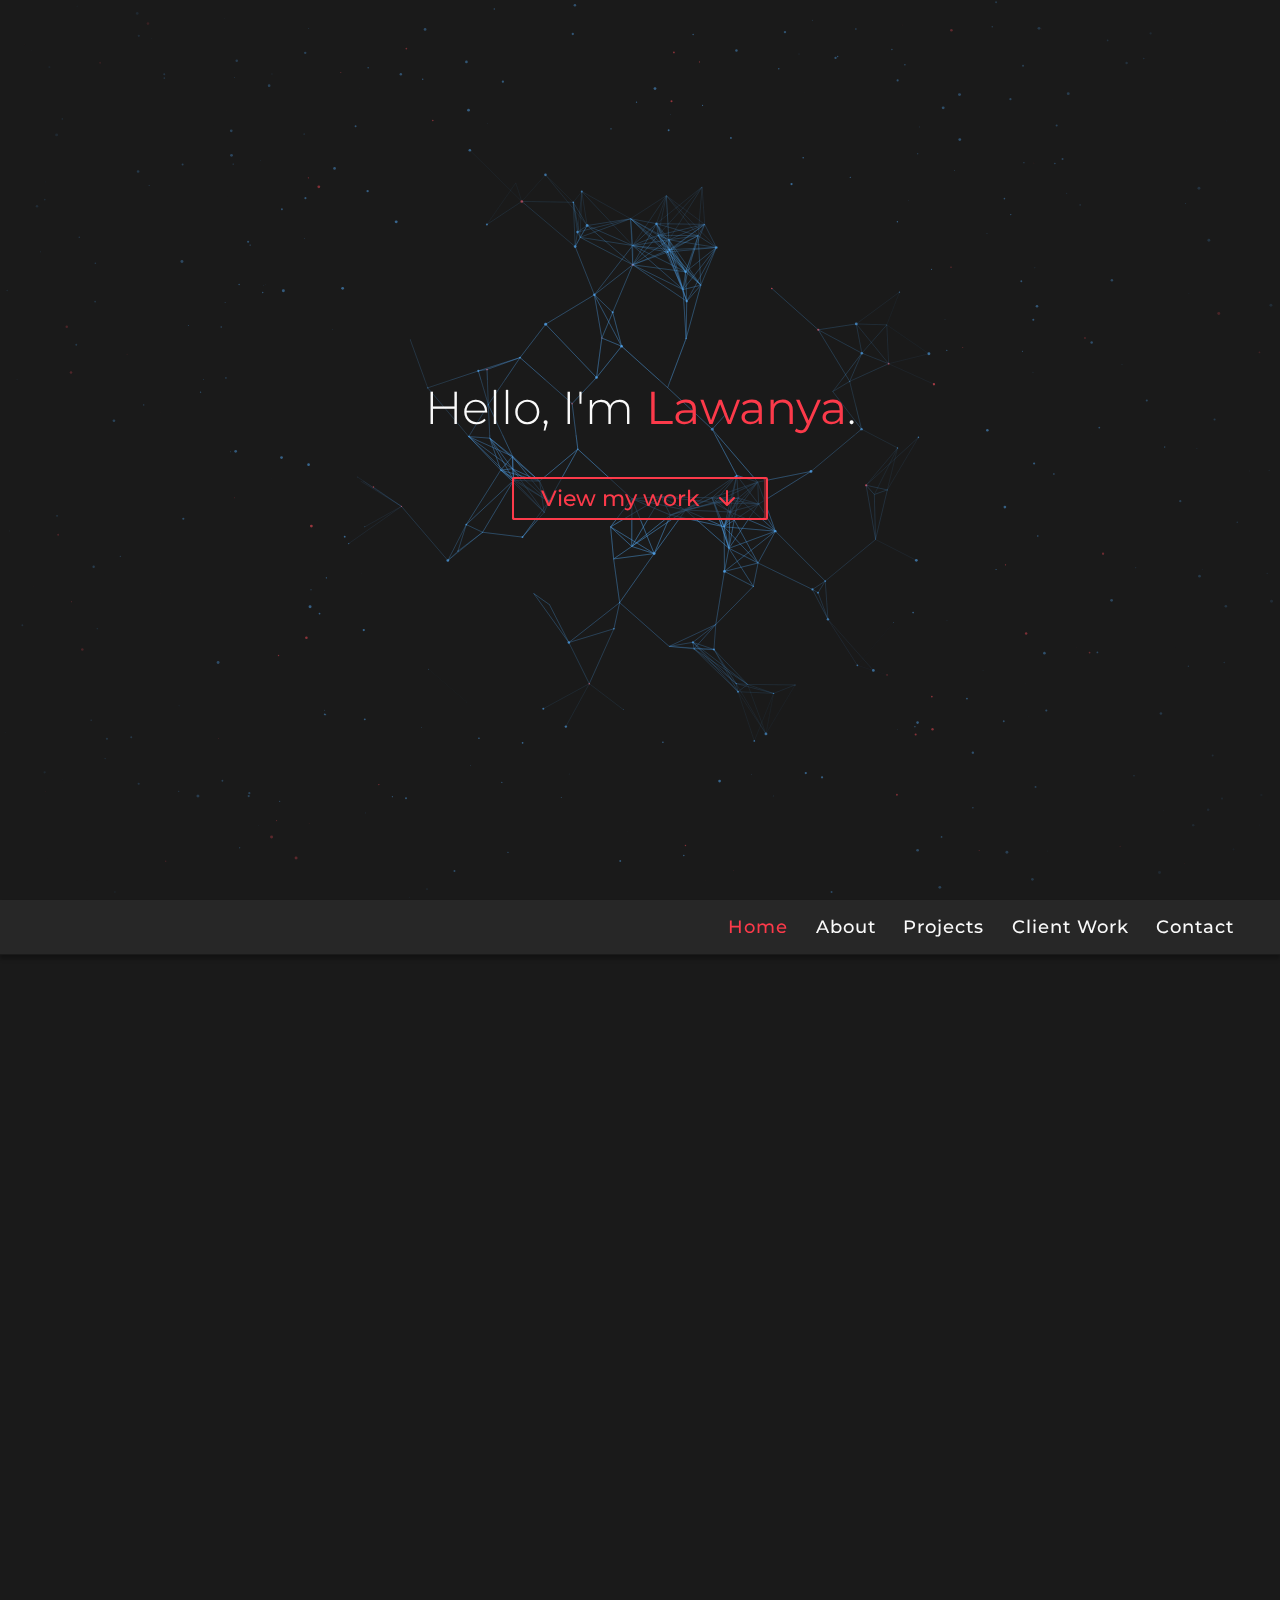
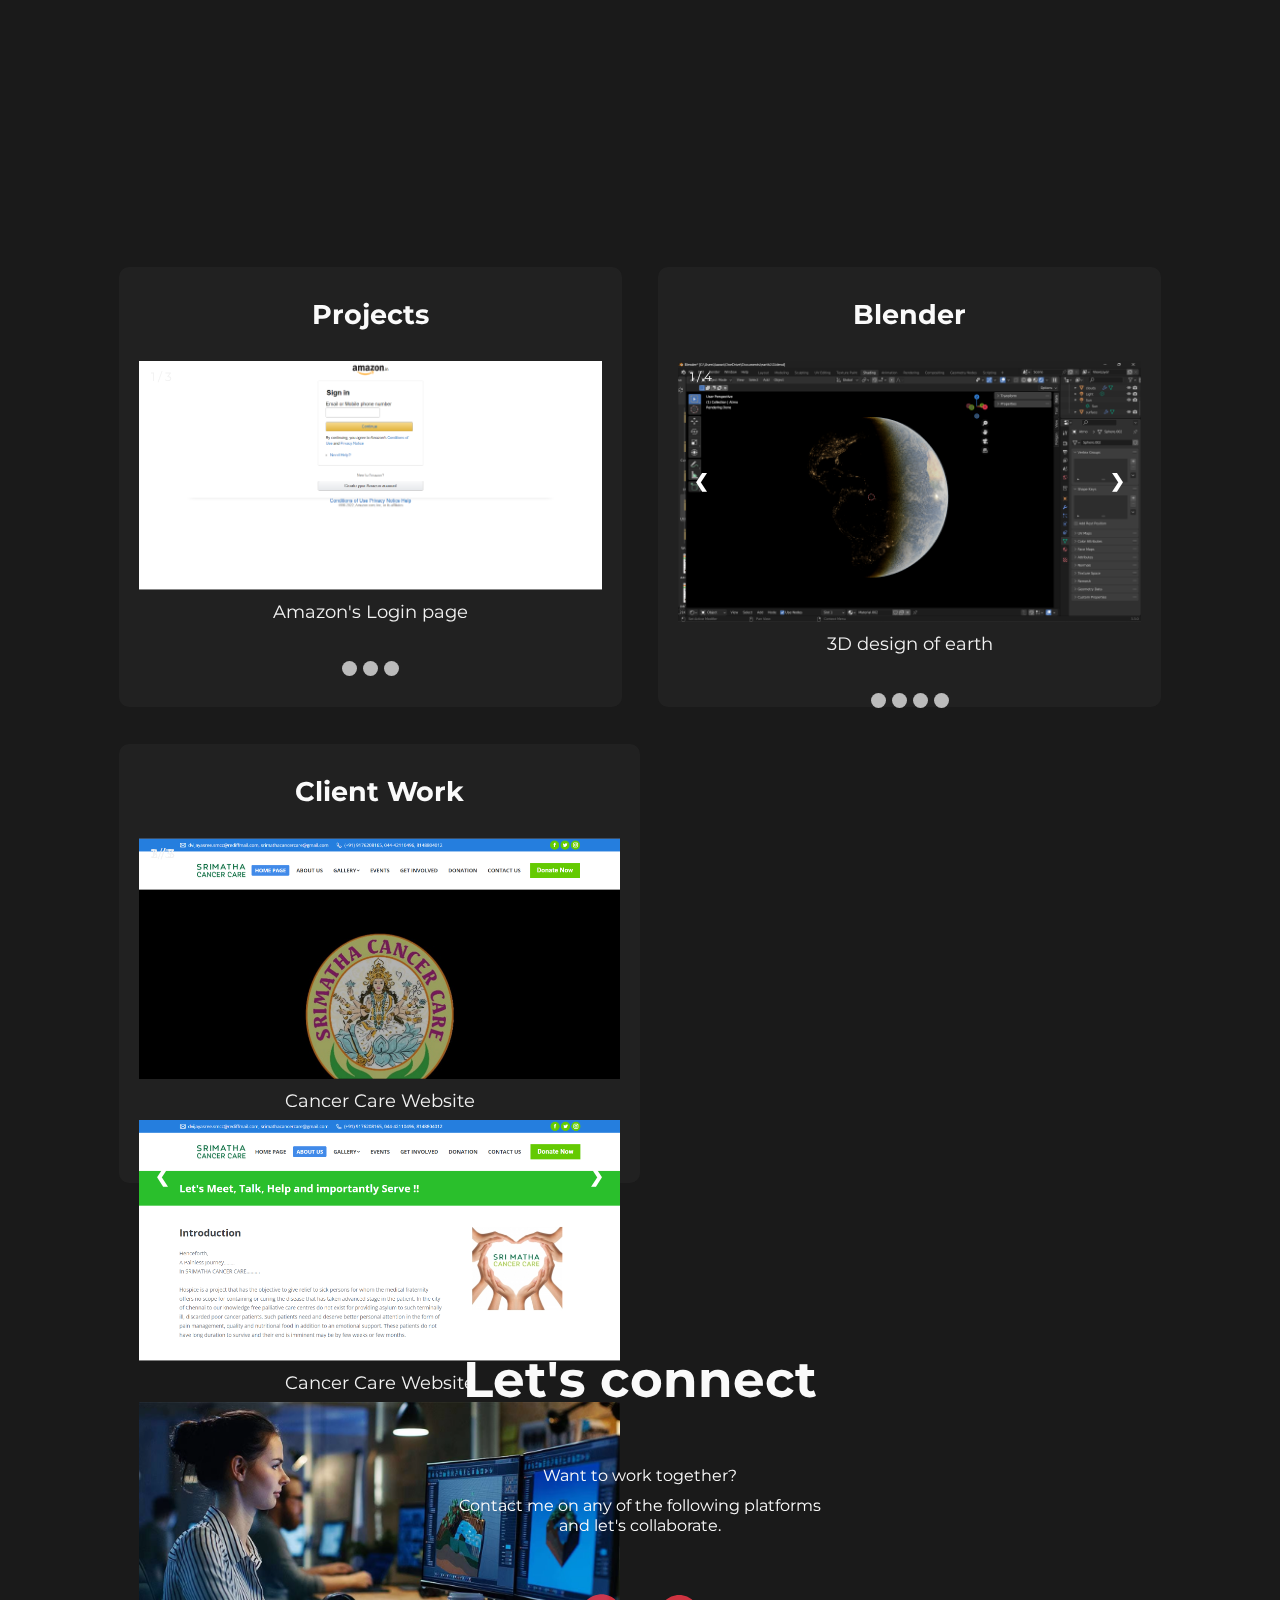
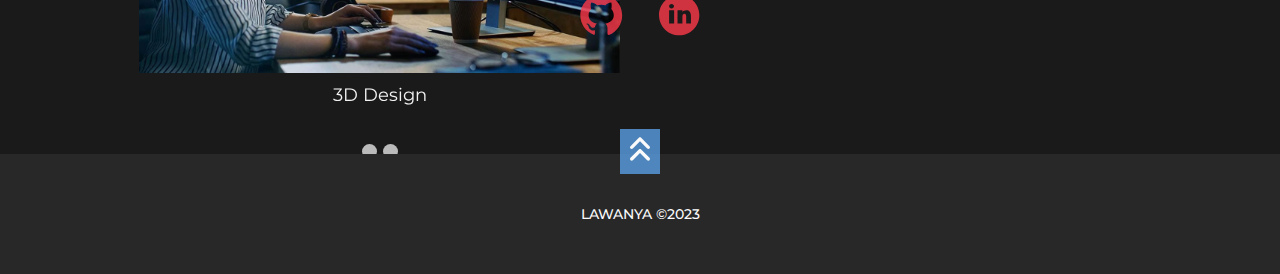
==== commit ffe272c6: "Update index.html" ====
--- a/index.html
+++ b/index.html
@@ -413,15 +413,21 @@
 
               <!-- Full-width images with number and caption text -->
               <div class="mySlides4 fade slideimg">
-                <div class="numbertext">1 / 2</div>
+                <div class="numbertext">1 / 3</div>
                 <img src="./imgs/clientwork.png" style="width:100%">
                 <div class="text">Cancer Care Website</div>
               </div>
             
               <div class="mySlides4 fade slideimg">
-                <div class="numbertext">2 / 2</div>
+                <div class="numbertext">2 / 3</div>
                 <img src="./imgs/clientwork2.png" style="width:100%">
                 <div class="text">Cancer Care Website</div>
+              </div>
+
+               <div class="mySlides4 fade slideimg">
+                <div class="numbertext">3 / 3</div>
+                <img src="./imgs/cl1.jpg" style="width:100%">
+                <div class="text">3D Design</div>
               </div>
             
               <!-- Next and previous buttons -->
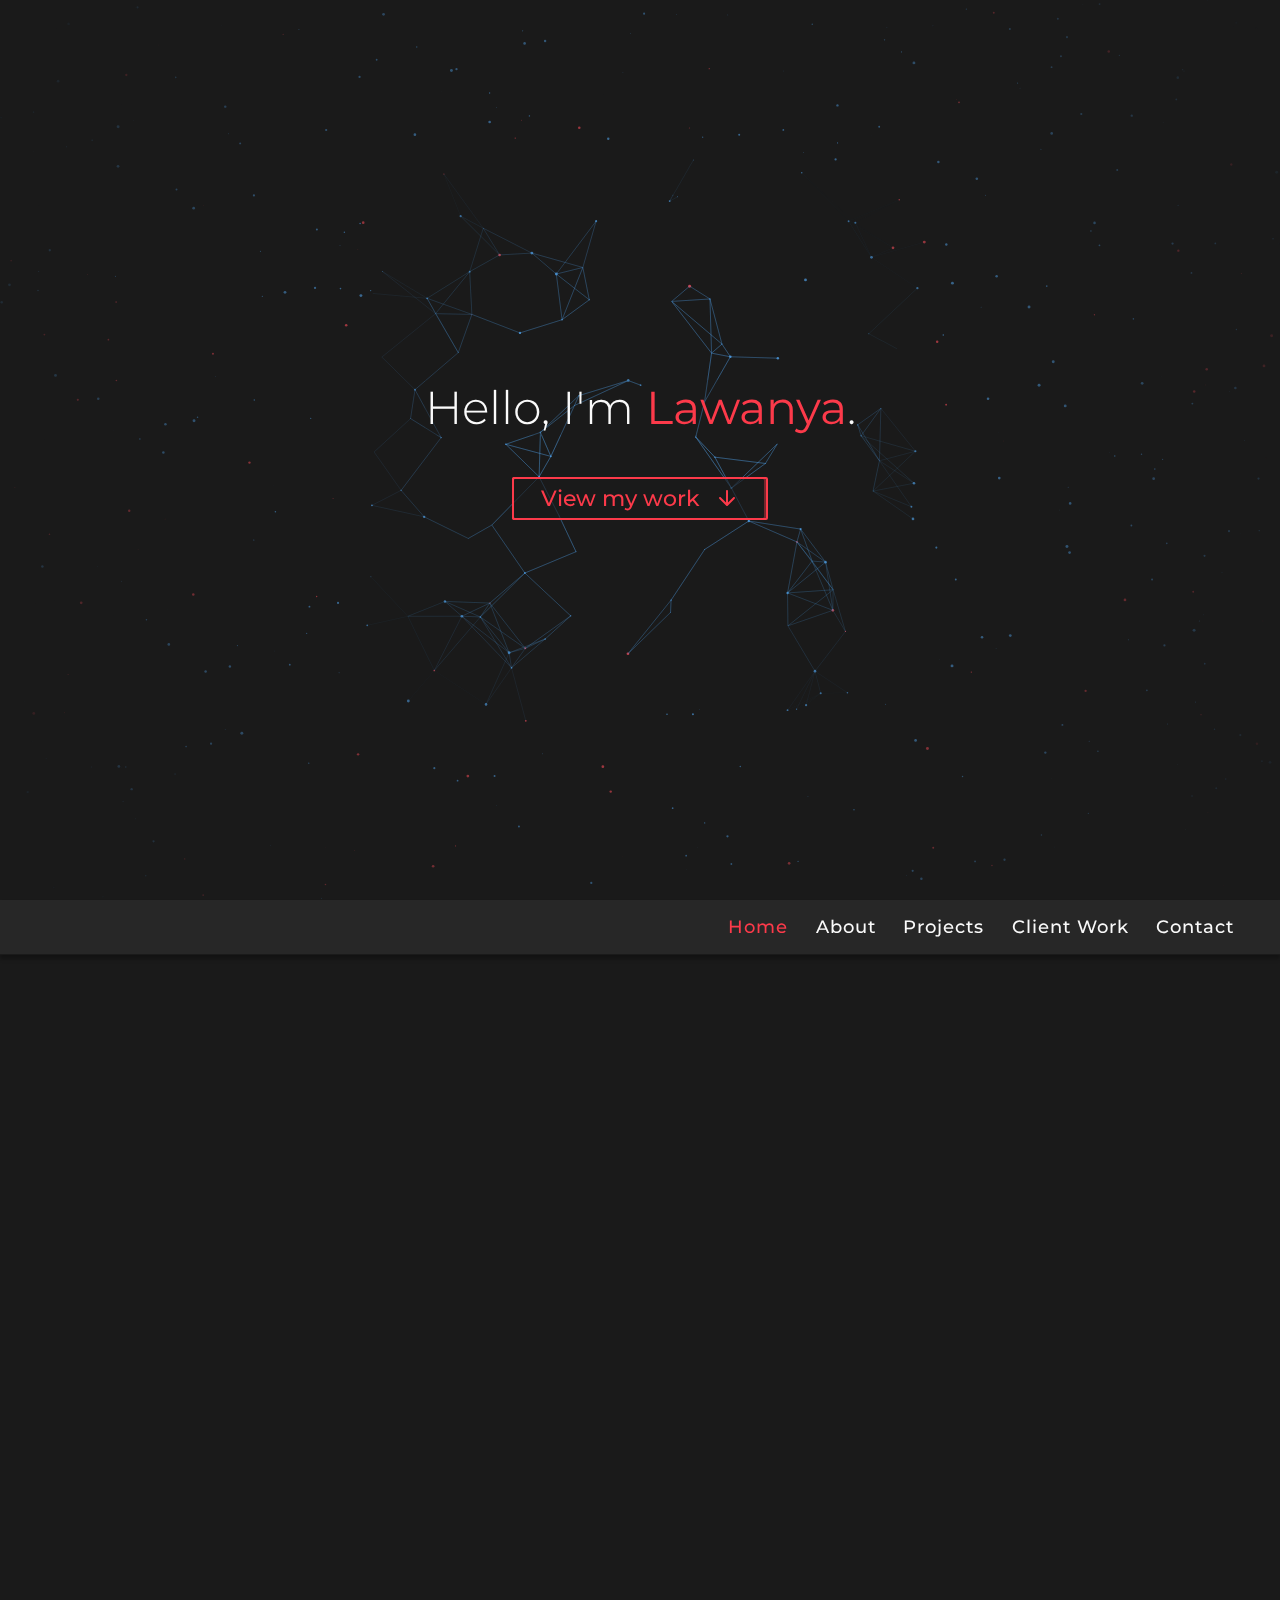
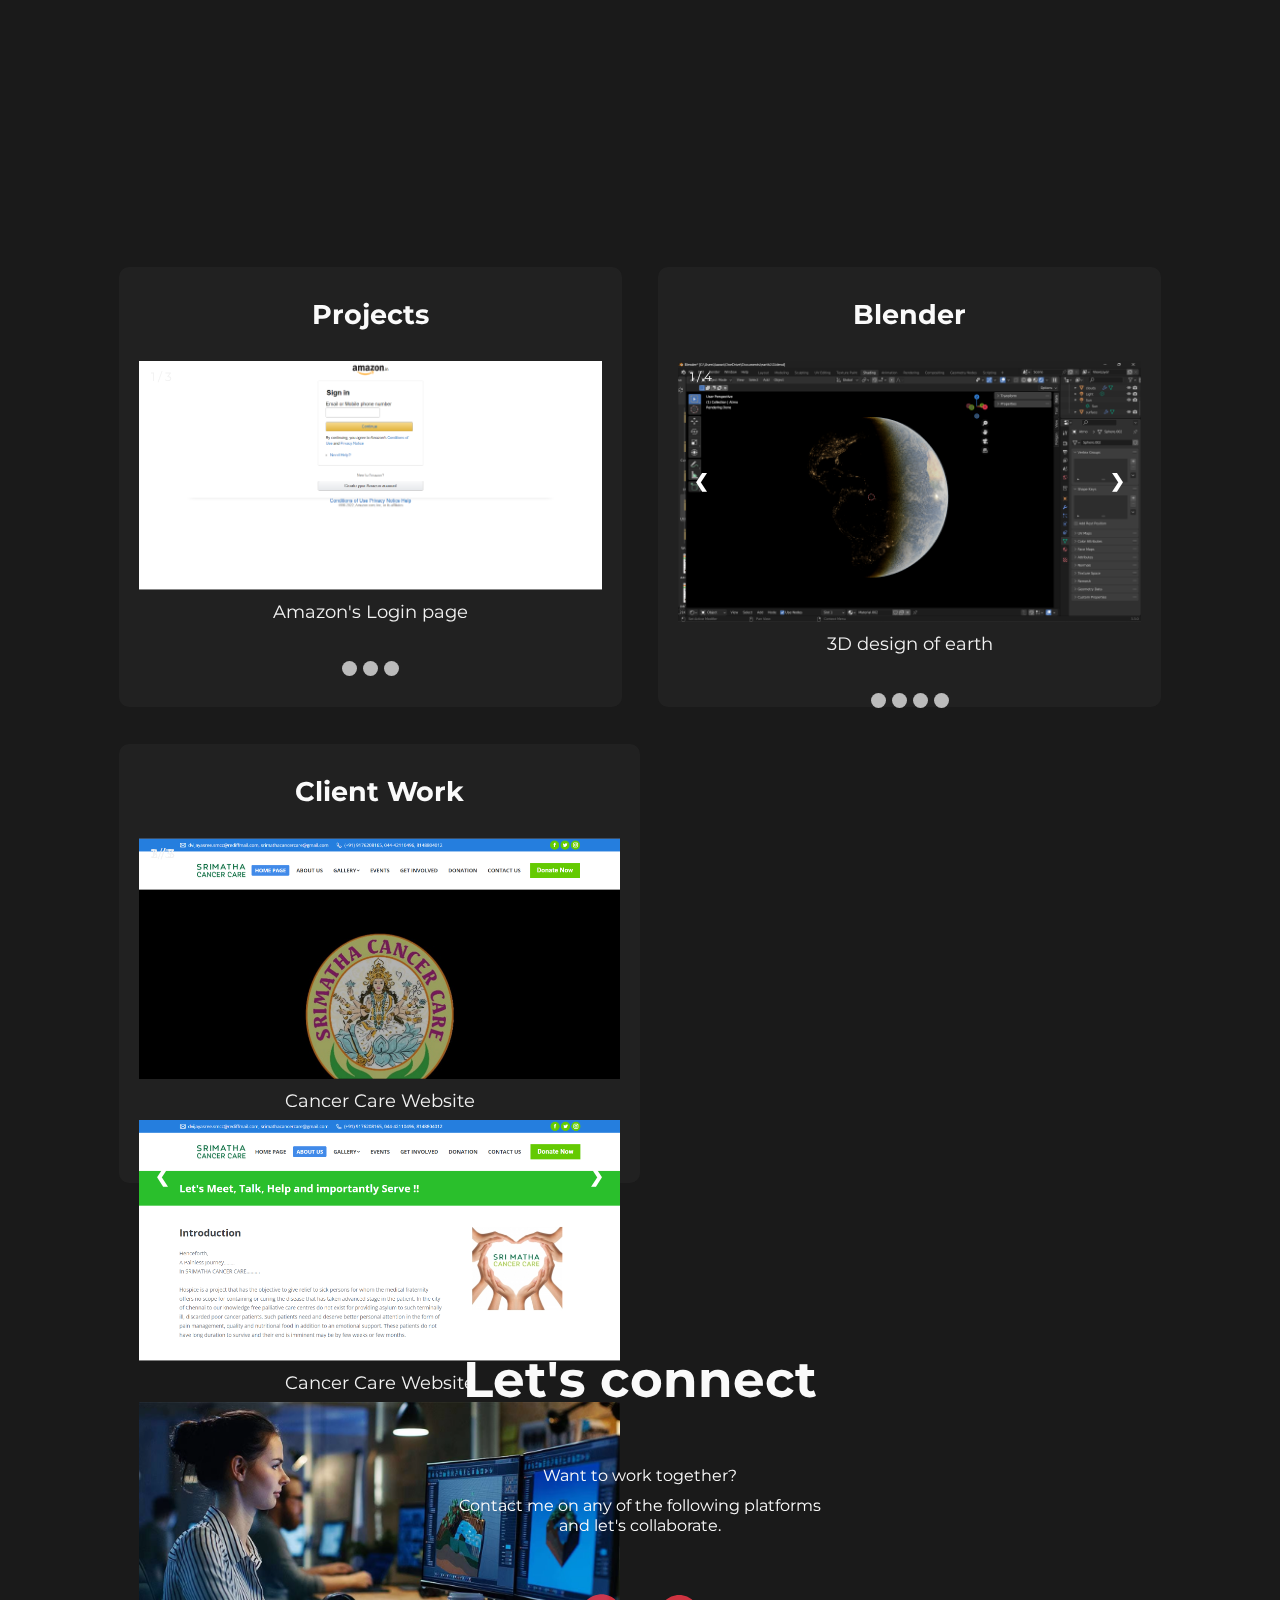
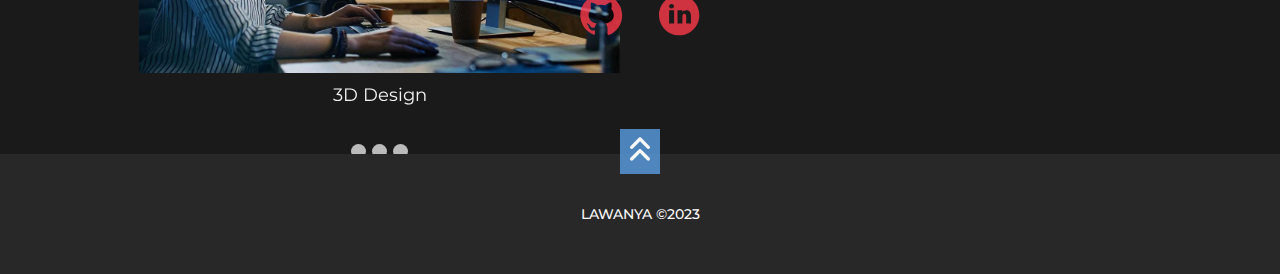
==== commit 8c5b7ef8: "Update index.html" ====
--- a/index.html
+++ b/index.html
@@ -439,6 +439,7 @@
             <div class="slideshowDots" style="text-align:center">
               <span class="dot" onclick="currentSlide(1)"></span>
               <span class="dot" onclick="currentSlide(2)"></span>
+              <span class="dot" onclick="currentSlide(2)"></span>
             </div>
             
           </a> <!-- href="./pages/clientwork.html" target="_blank" -->
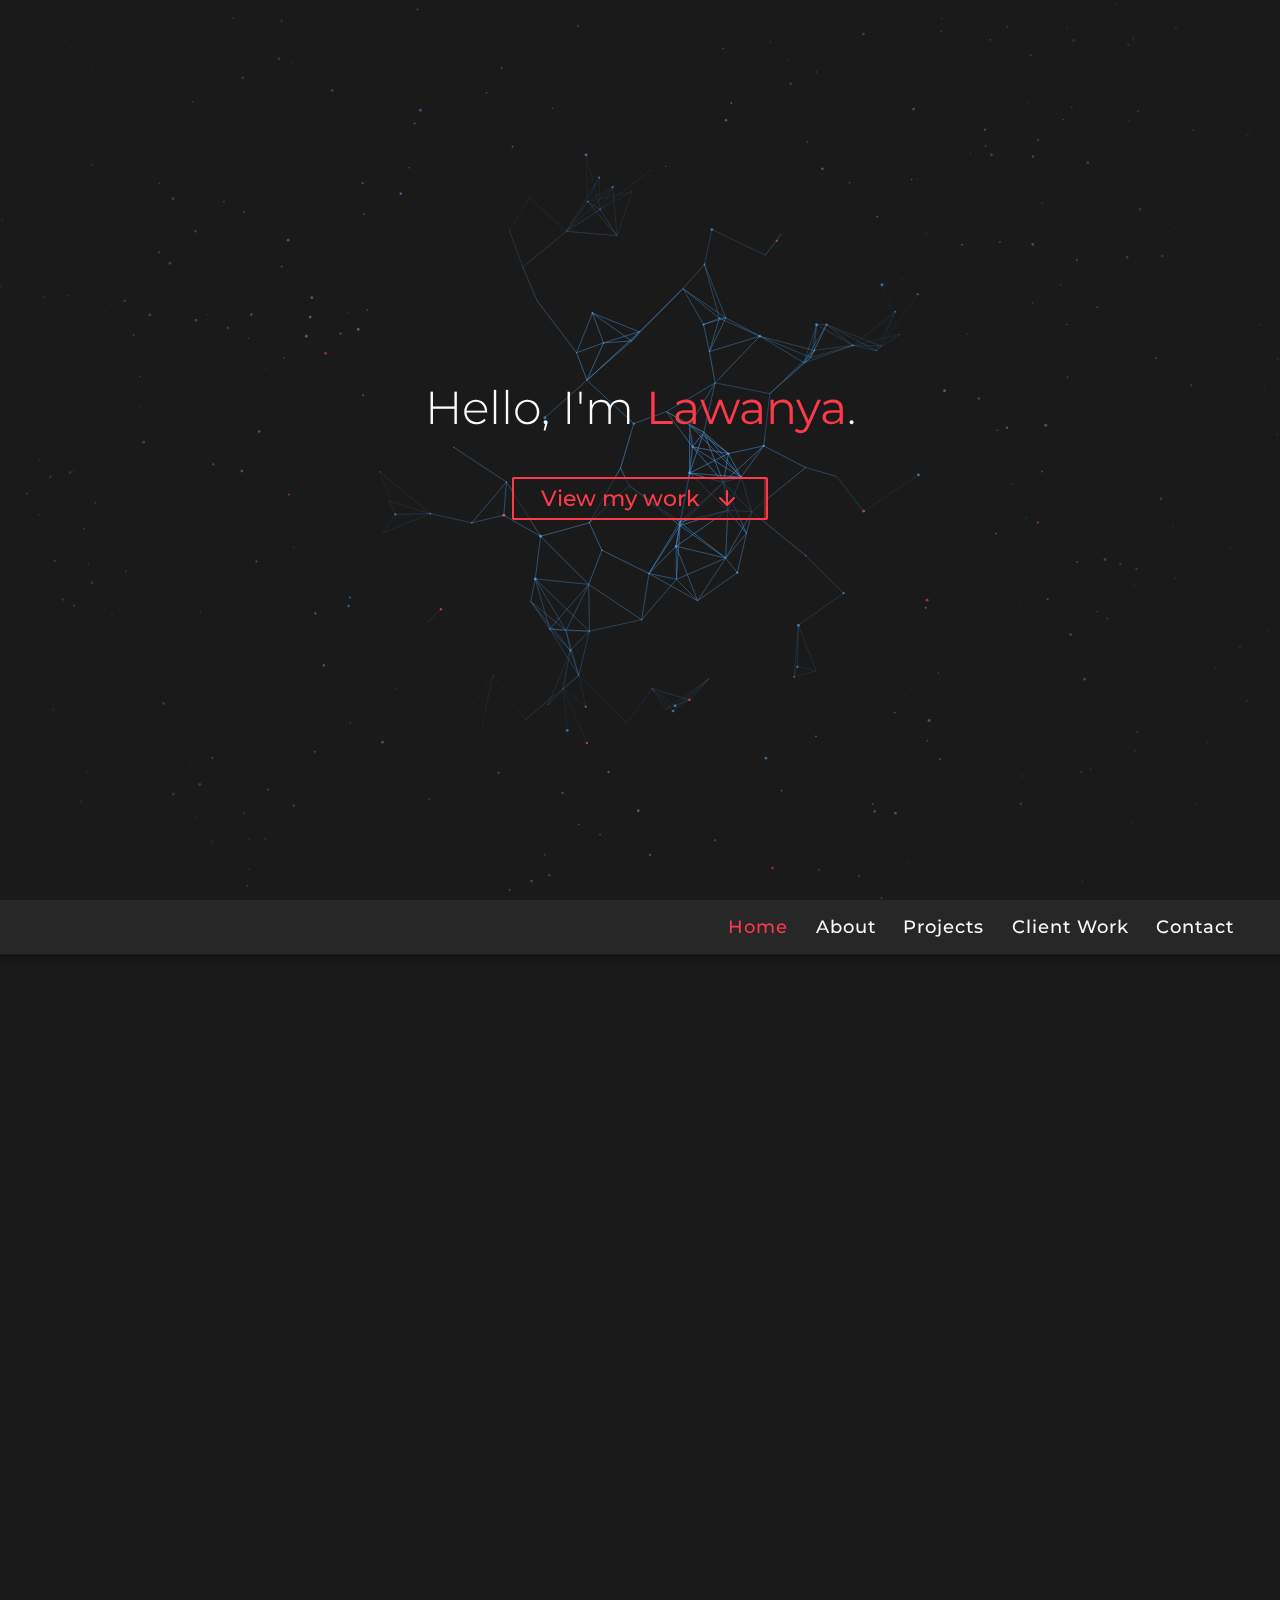
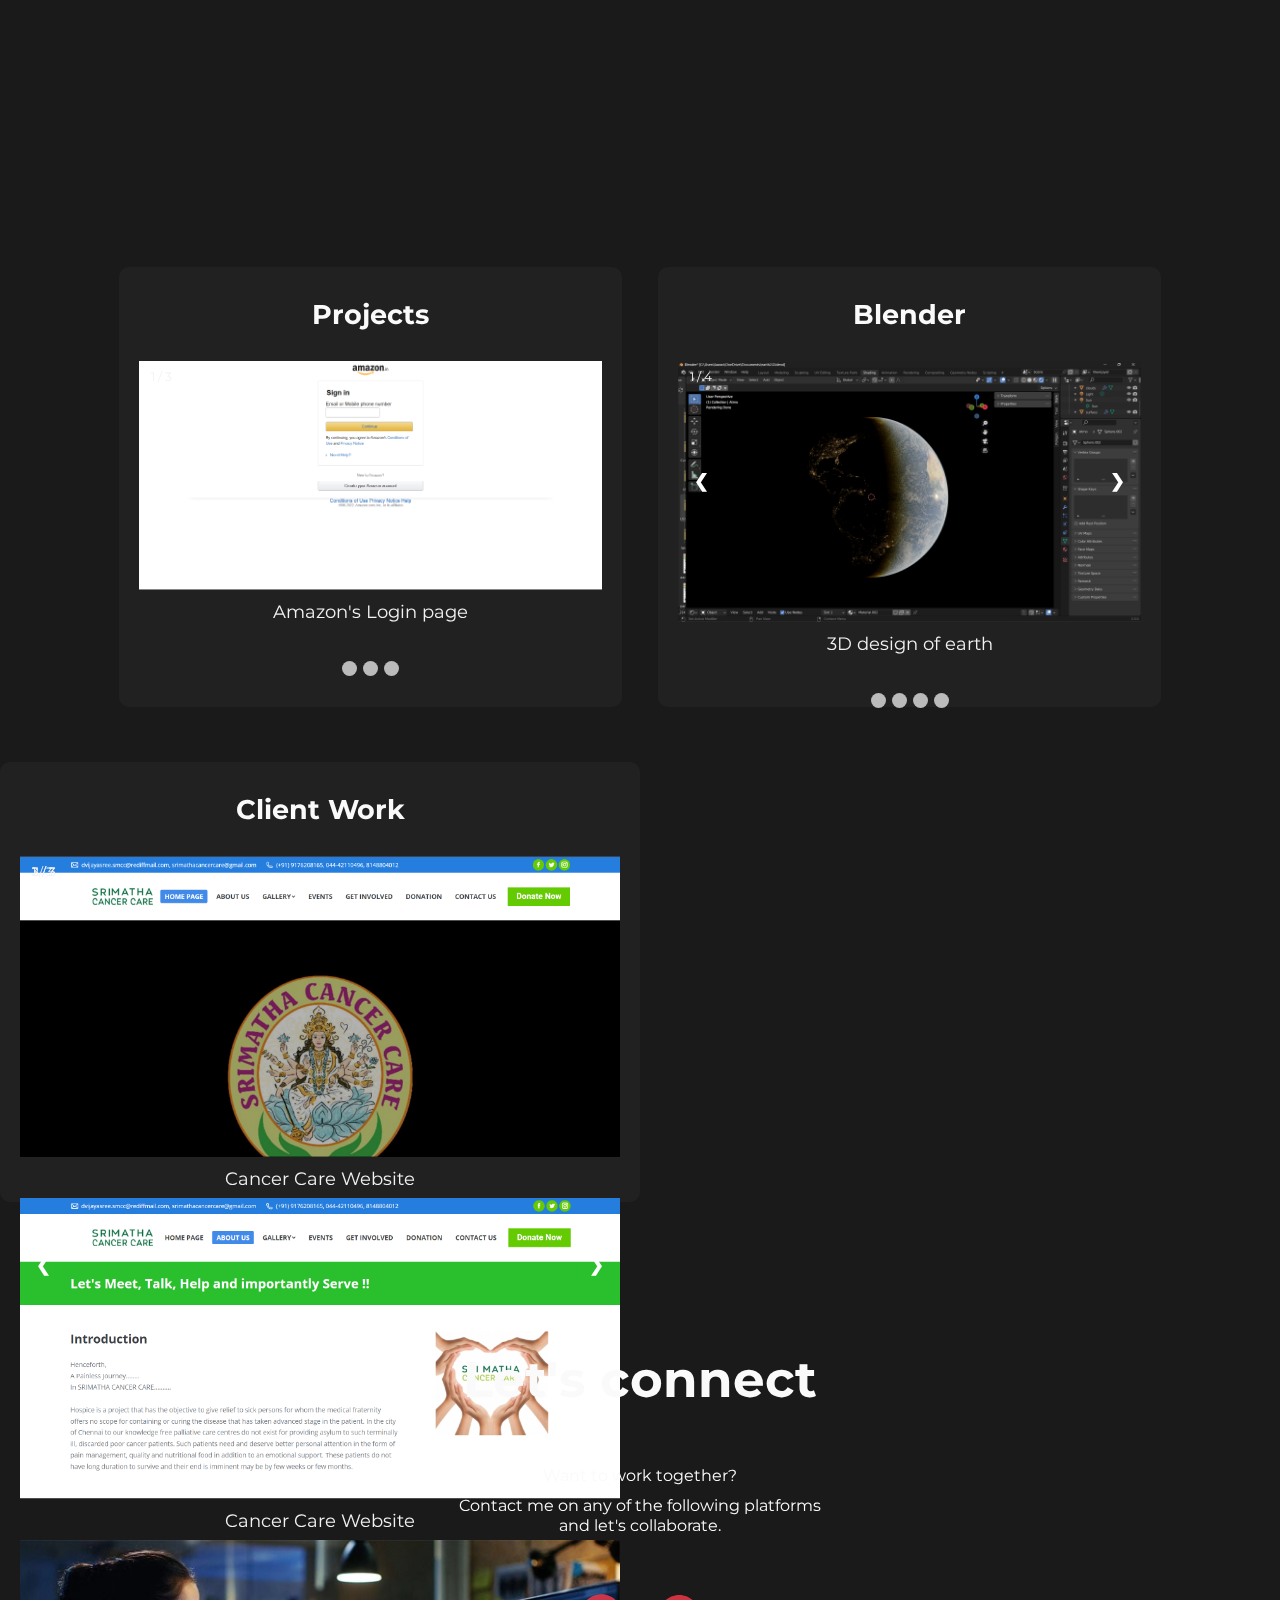
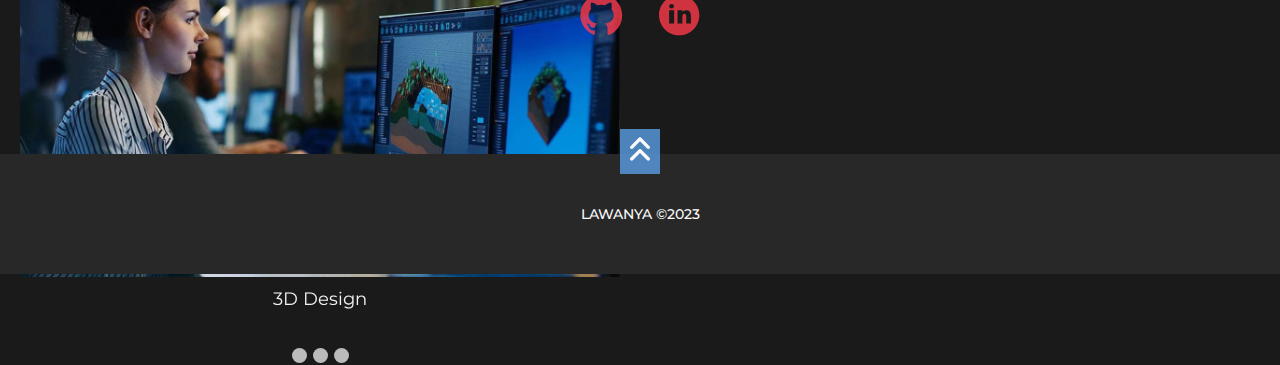
==== commit 132c6cd6: "changes" ====
--- a/index.html
+++ b/index.html
@@ -404,49 +404,53 @@
 
         
         
-        <div id="clientwork" class="project-container">
-          <a href="./pages/clientwork.html" target="_blank">
-
-            <h3 class="project__title">Client Work</h3>
-
-            <div class="slideshow-container">
-
-              <!-- Full-width images with number and caption text -->
-              <div class="mySlides4 fade slideimg">
-                <div class="numbertext">1 / 3</div>
-                <img src="./imgs/clientwork.png" style="width:100%">
-                <div class="text">Cancer Care Website</div>
-              </div>
-            
-              <div class="mySlides4 fade slideimg">
-                <div class="numbertext">2 / 3</div>
-                <img src="./imgs/clientwork2.png" style="width:100%">
-                <div class="text">Cancer Care Website</div>
-              </div>
-
-               <div class="mySlides4 fade slideimg">
-                <div class="numbertext">3 / 3</div>
-                <img src="./imgs/cl1.jpg" style="width:100%">
-                <div class="text">3D Design</div>
-              </div>
-            
-              <!-- Next and previous buttons -->
-              <a class="prev" onclick="plusSlides(-1, 3)">&#10094;</a>
-              <a class="next" onclick="plusSlides(1, 3)">&#10095;</a>
-            </div>
-
-            <!-- The dots/circles -->
-            <div class="slideshowDots" style="text-align:center">
-              <span class="dot" onclick="currentSlide(1)"></span>
-              <span class="dot" onclick="currentSlide(2)"></span>
-              <span class="dot" onclick="currentSlide(2)"></span>
-            </div>
-            
-          </a> <!-- href="./pages/clientwork.html" target="_blank" -->
-        </div> <!-- id="clientwork" class="project-container" -->
+        
 
       </div> <!-- class="projects-column__left" -->
 
+    </section>
+    
+    <section>
+      <div id="clientwork" class="project-container">
+        <a href="./pages/clientwork.html" target="_blank">
+
+          <h3 class="project__title">Client Work</h3>
+
+          <div class="slideshow-container">
+
+            <!-- Full-width images with number and caption text -->
+            <div class="mySlides4 fade slideimg">
+              <div class="numbertext">1 / 3</div>
+              <img src="./imgs/clientwork.png" style="width:100%">
+              <div class="text">Cancer Care Website</div>
+            </div>
+          
+            <div class="mySlides4 fade slideimg">
+              <div class="numbertext">2 / 3</div>
+              <img src="./imgs/clientwork2.png" style="width:100%">
+              <div class="text">Cancer Care Website</div>
+            </div>
+
+             <div class="mySlides4 fade slideimg">
+              <div class="numbertext">3 / 3</div>
+              <img src="./imgs/cl1.jpg" style="width:100%">
+              <div class="text">3D Design</div>
+            </div>
+          
+            <!-- Next and previous buttons -->
+            <a class="prev" onclick="plusSlides(-1, 3)">&#10094;</a>
+            <a class="next" onclick="plusSlides(1, 3)">&#10095;</a>
+          </div>
+
+          <!-- The dots/circles -->
+          <div class="slideshowDots" style="text-align:center">
+            <span class="dot" onclick="currentSlide(1)"></span>
+            <span class="dot" onclick="currentSlide(2)"></span>
+            <span class="dot" onclick="currentSlide(2)"></span>
+          </div>
+          
+        </a> <!-- href="./pages/clientwork.html" target="_blank" -->
+      </div> <!-- id="clientwork" class="project-container" -->
     </section>
 
     <section class="contact" id="contact">
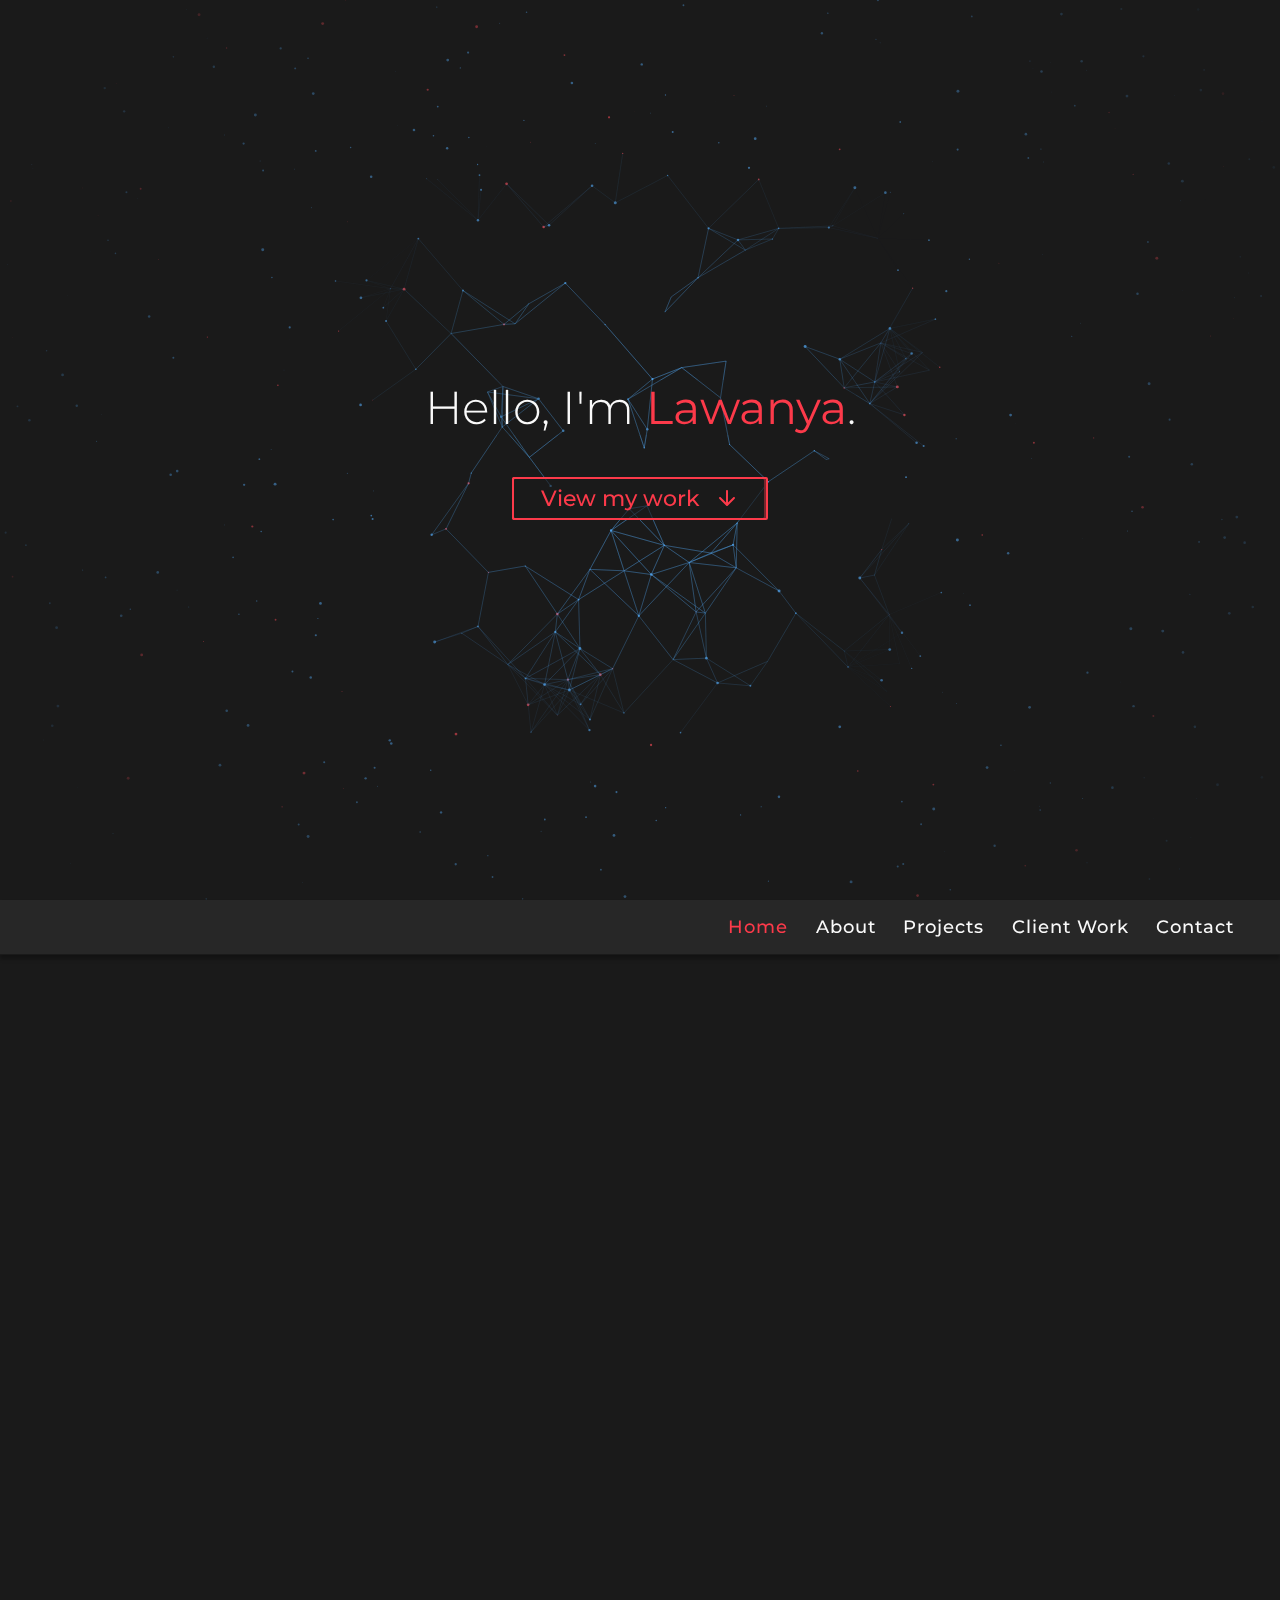
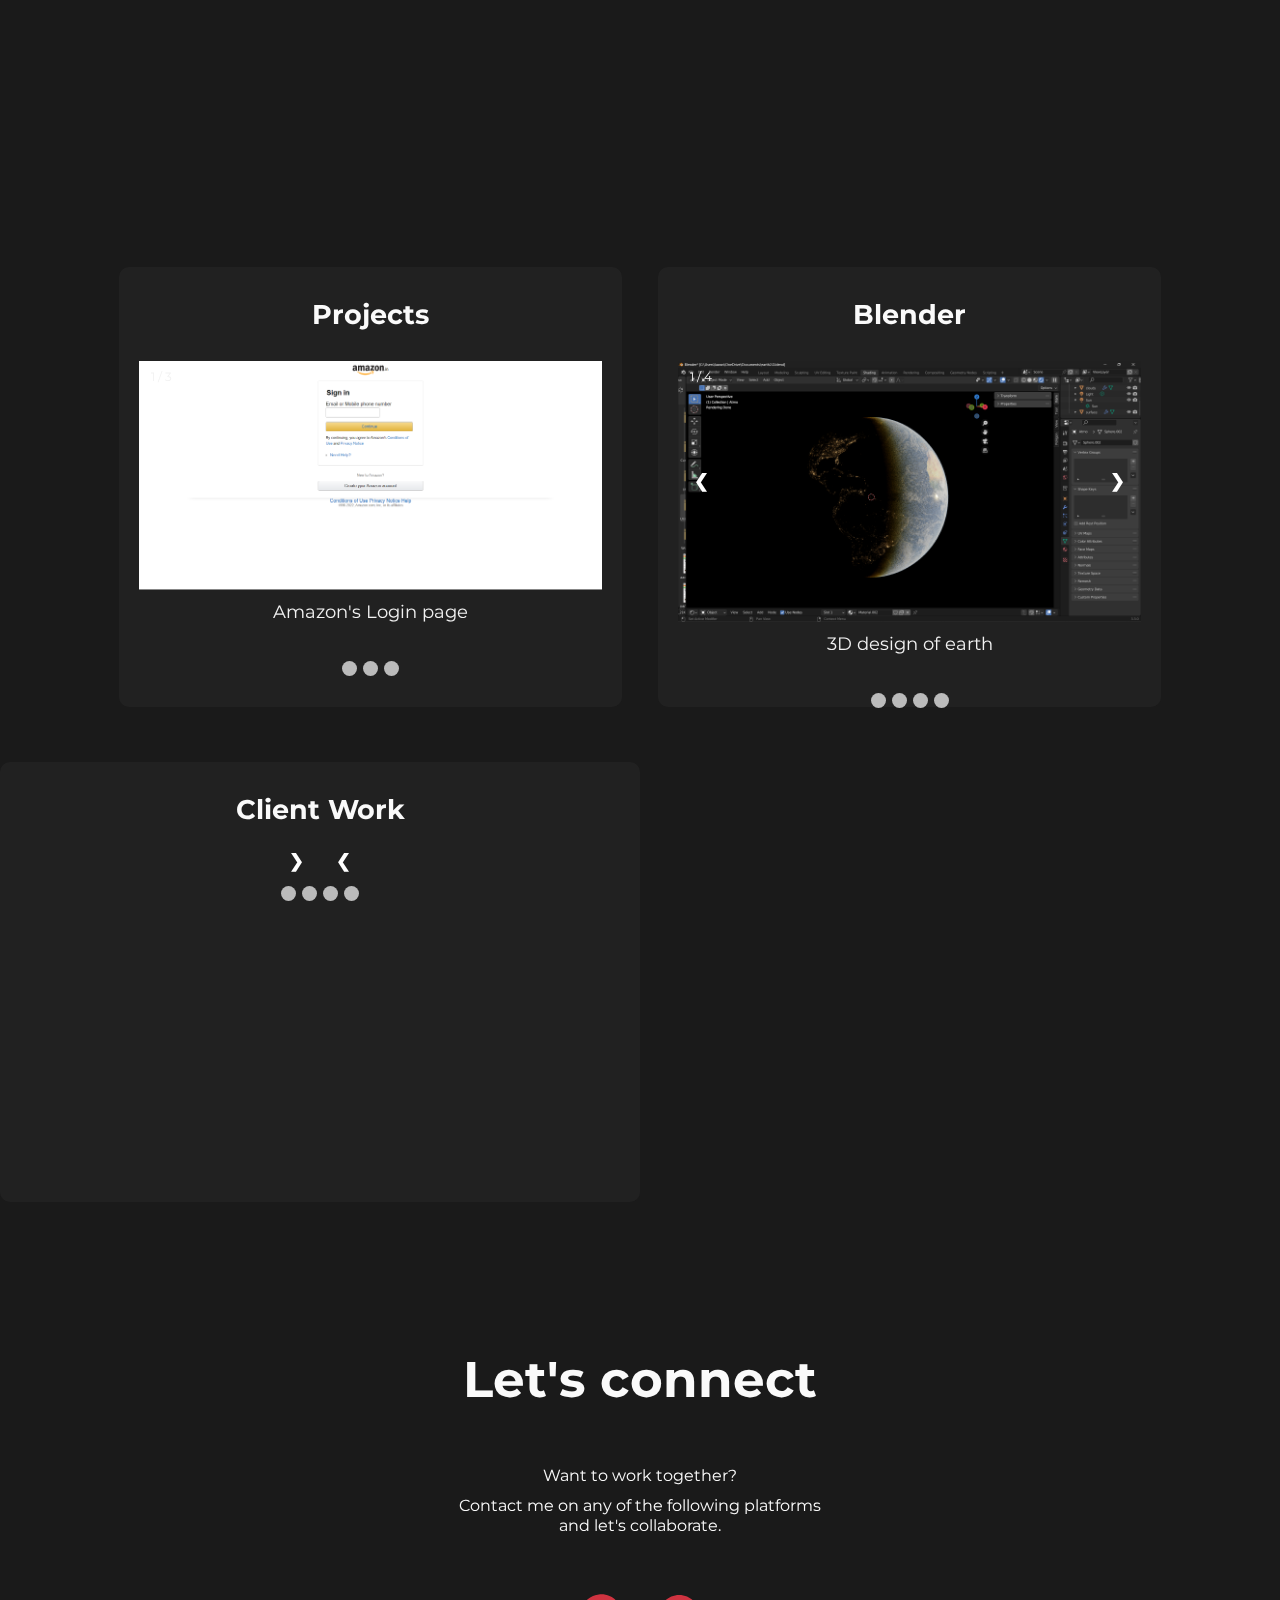
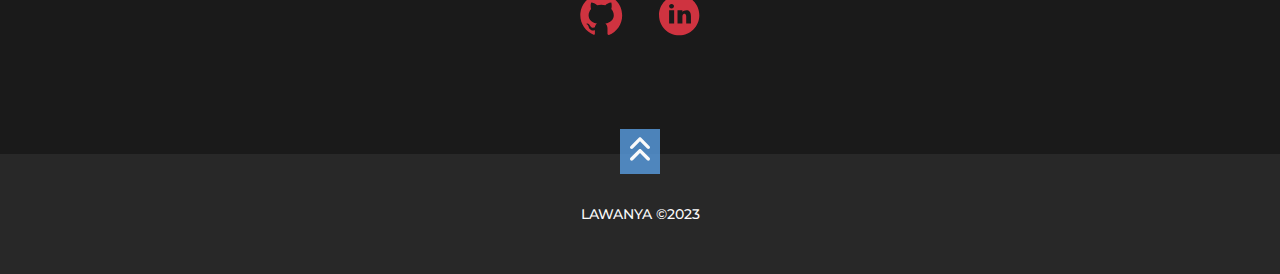
==== commit e8fdb50c: "Update index.html" ====
--- a/index.html
+++ b/index.html
@@ -418,36 +418,44 @@
 
           <div class="slideshow-container">
 
-            <!-- Full-width images with number and caption text -->
-            <div class="mySlides4 fade slideimg">
-              <div class="numbertext">1 / 3</div>
-              <img src="./imgs/clientwork.png" style="width:100%">
-              <div class="text">Cancer Care Website</div>
-            </div>
-          
-            <div class="mySlides4 fade slideimg">
-              <div class="numbertext">2 / 3</div>
-              <img src="./imgs/clientwork2.png" style="width:100%">
-              <div class="text">Cancer Care Website</div>
-            </div>
-
-             <div class="mySlides4 fade slideimg">
-              <div class="numbertext">3 / 3</div>
-              <img src="./imgs/cl1.jpg" style="width:100%">
-              <div class="text">3D Design</div>
-            </div>
-          
-            <!-- Next and previous buttons -->
-            <a class="prev" onclick="plusSlides(-1, 3)">&#10094;</a>
-            <a class="next" onclick="plusSlides(1, 3)">&#10095;</a>
-          </div>
-
-          <!-- The dots/circles -->
-          <div class="slideshowDots" style="text-align:center">
-            <span class="dot" onclick="currentSlide(1)"></span>
-            <span class="dot" onclick="currentSlide(2)"></span>
-            <span class="dot" onclick="currentSlide(2)"></span>
-          </div>
+              <!-- Full-width images with number and caption text -->
+              <div class="mySlides2 fade slideimg">
+                <div class="numbertext">1 / 4</div>
+                <img src="./imgs/earthnight.png" style="width:100%">
+                <div class="text">3D design of earth</div>
+              </div>
+            
+              <div class="mySlides2 fade slideimg">
+                <div class="numbertext">2 / 4</div>
+                <img src="./imgs/animated box.png" style="width:100%">
+                <div class="text">An animated box</div>
+              </div>
+            
+              <div class="mySlides2 fade slideimg">
+                <div class="numbertext">3 / 4</div>
+                <img src="./imgs/Screenshot (40).png" style="width:100%">
+                <div class="text">Model of a house</div>
+              </div>
+
+              <div class="mySlides2 fade slideimg">
+                <div class="numbertext">4 / 4</div>
+                <img src="./imgs/prj1.jpeg" style="width:100%">
+                <div class="text">3D Animation of a car</div>
+              </div>
+            
+              <!-- Next and previous buttons -->
+              <a class="prev" onclick="plusSlides(-1, 1)">&#10094;</a>
+              <a class="next" onclick="plusSlides(1, 1)">&#10095;</a>
+            </div>
+
+            <!-- The dots/circles -->
+            <div class="slideshowDots" style="text-align:center">
+              <span class="dot" onclick="currentSlide(1)"></span>
+              <span class="dot" onclick="currentSlide(2)"></span>
+              <span class="dot" onclick="currentSlide(3)"></span>
+              <span class="dot" onclick="currentSlide(4)"></span>
+            </div>
+
           
         </a> <!-- href="./pages/clientwork.html" target="_blank" -->
       </div> <!-- id="clientwork" class="project-container" -->
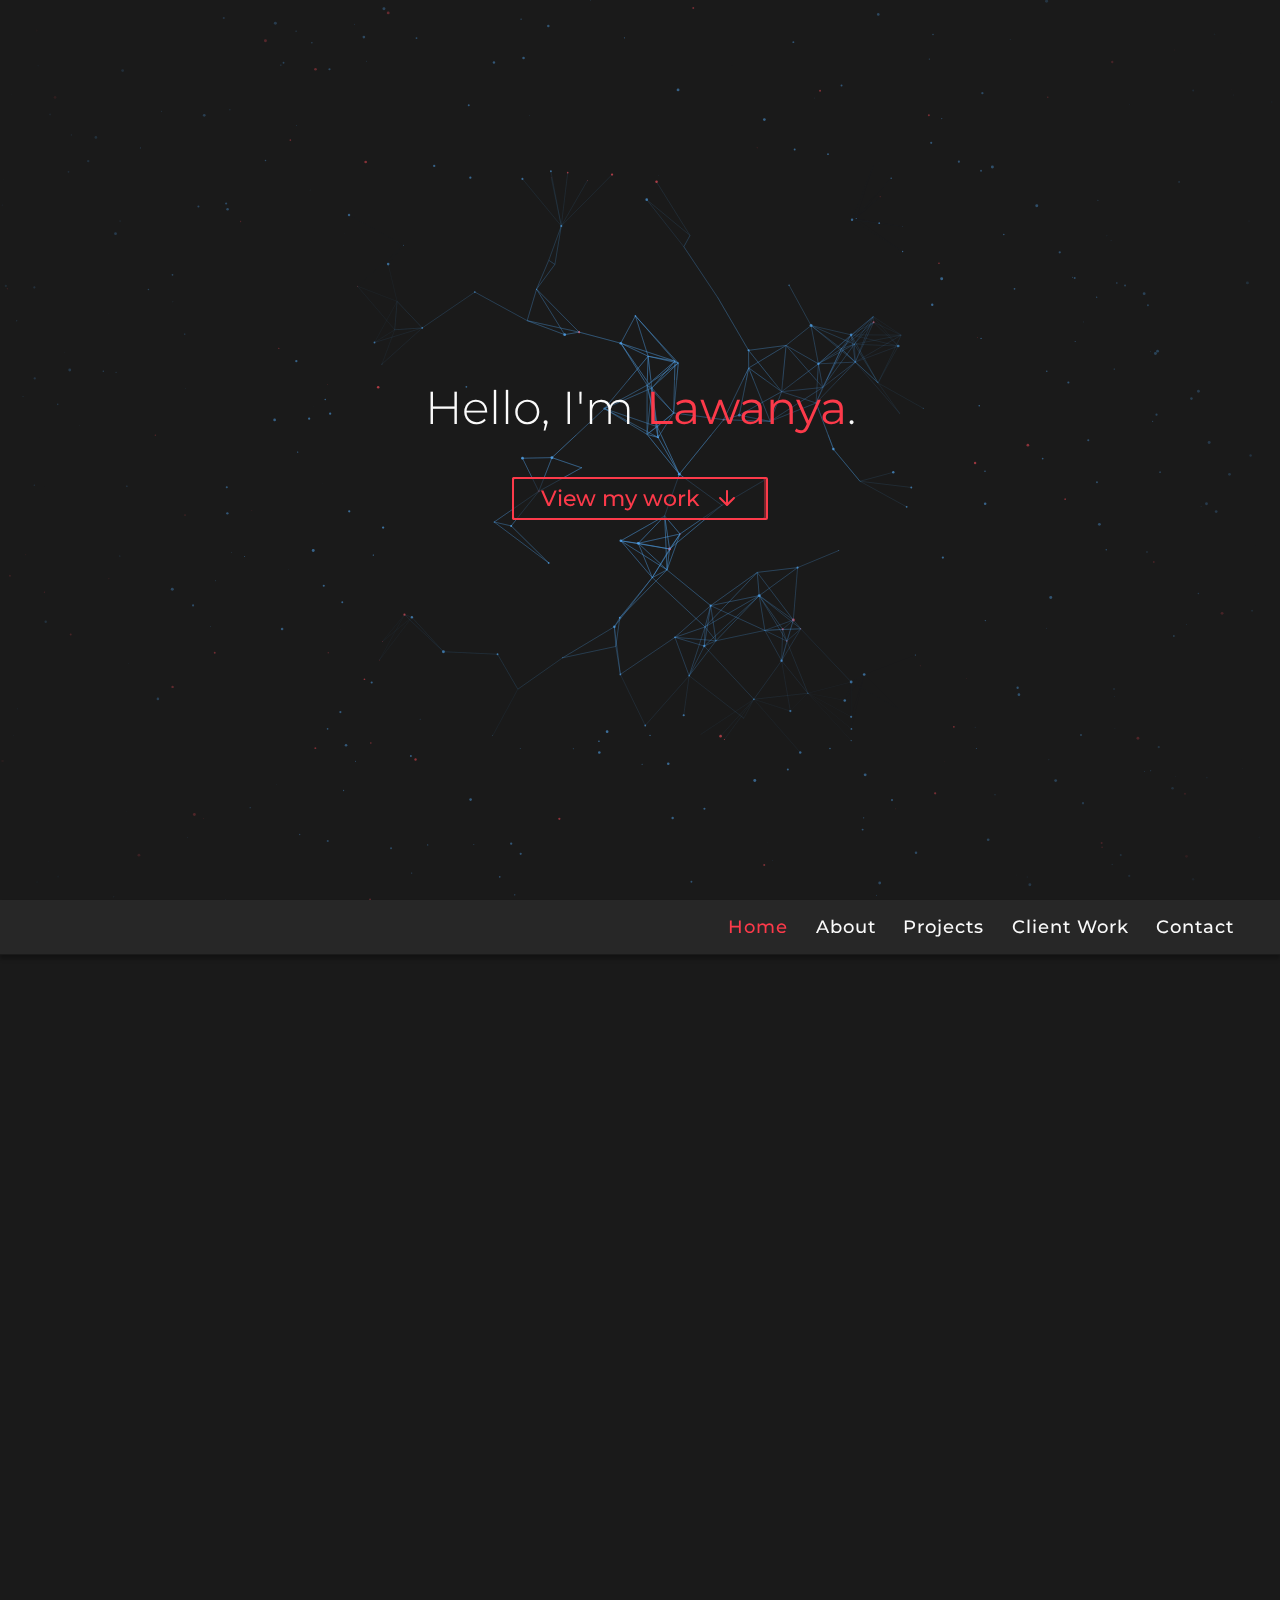
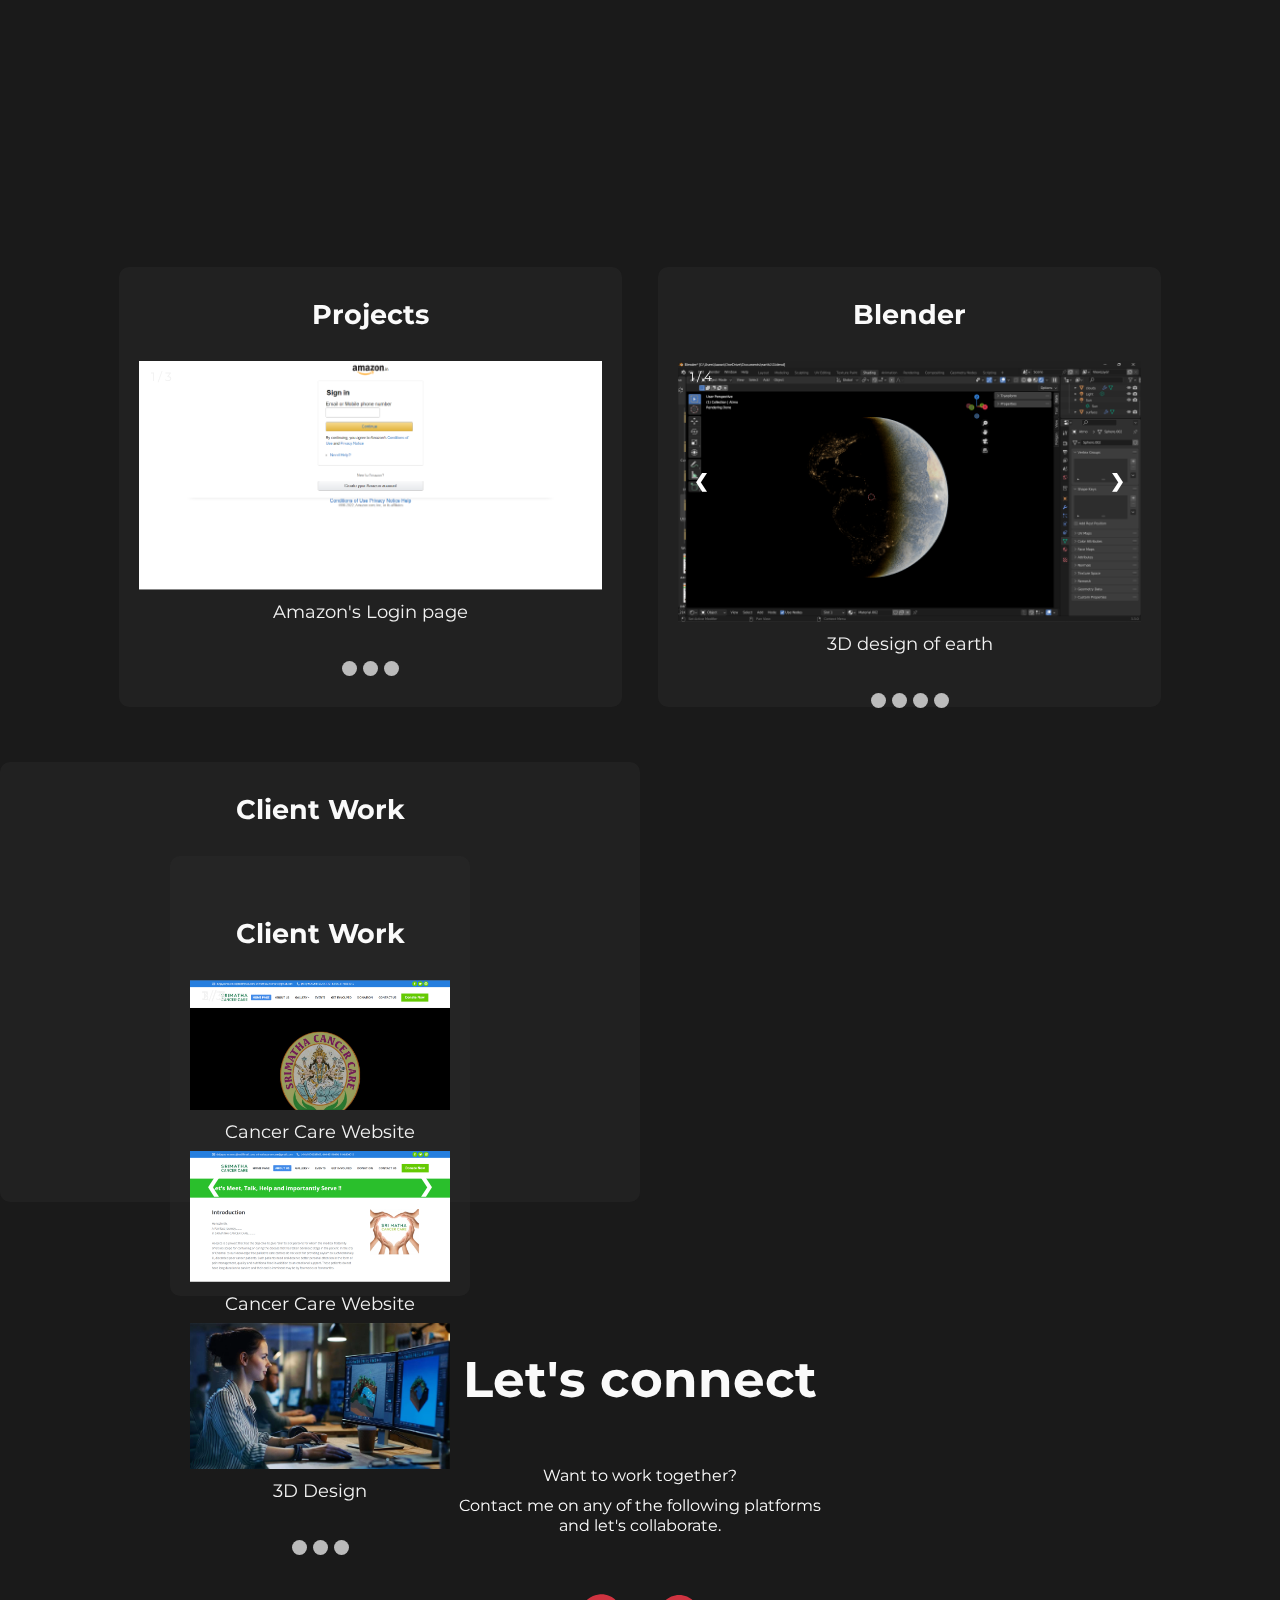
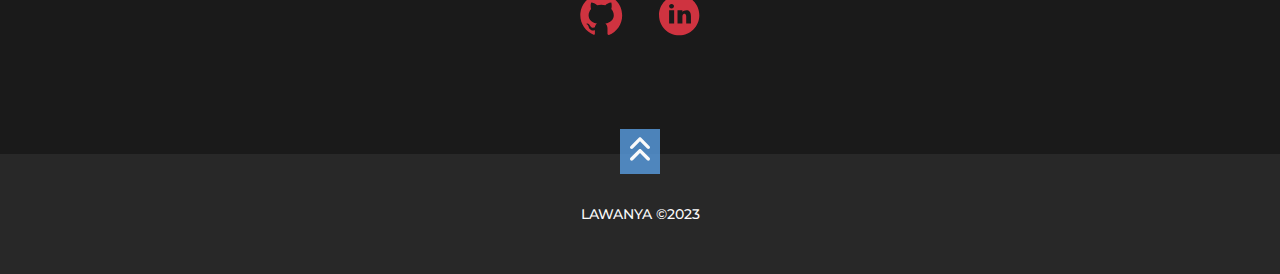
==== commit 86318a68: "Update index.html" ====
--- a/index.html
+++ b/index.html
@@ -416,45 +416,47 @@
 
           <h3 class="project__title">Client Work</h3>
 
+          <div id="clientwork" class="project-container">
+        <a href="./pages/clientwork.html" target="_blank">
+
+          <h3 class="project__title">Client Work</h3>
+
           <div class="slideshow-container">
 
-              <!-- Full-width images with number and caption text -->
-              <div class="mySlides2 fade slideimg">
-                <div class="numbertext">1 / 4</div>
-                <img src="./imgs/earthnight.png" style="width:100%">
-                <div class="text">3D design of earth</div>
-              </div>
-            
-              <div class="mySlides2 fade slideimg">
-                <div class="numbertext">2 / 4</div>
-                <img src="./imgs/animated box.png" style="width:100%">
-                <div class="text">An animated box</div>
-              </div>
-            
-              <div class="mySlides2 fade slideimg">
-                <div class="numbertext">3 / 4</div>
-                <img src="./imgs/Screenshot (40).png" style="width:100%">
-                <div class="text">Model of a house</div>
-              </div>
-
-              <div class="mySlides2 fade slideimg">
-                <div class="numbertext">4 / 4</div>
-                <img src="./imgs/prj1.jpeg" style="width:100%">
-                <div class="text">3D Animation of a car</div>
-              </div>
-            
-              <!-- Next and previous buttons -->
-              <a class="prev" onclick="plusSlides(-1, 1)">&#10094;</a>
-              <a class="next" onclick="plusSlides(1, 1)">&#10095;</a>
-            </div>
-
-            <!-- The dots/circles -->
-            <div class="slideshowDots" style="text-align:center">
-              <span class="dot" onclick="currentSlide(1)"></span>
-              <span class="dot" onclick="currentSlide(2)"></span>
-              <span class="dot" onclick="currentSlide(3)"></span>
-              <span class="dot" onclick="currentSlide(4)"></span>
-            </div>
+            <!-- Full-width images with number and caption text -->
+            <div class="mySlides4 fade slideimg">
+              <div class="numbertext">1 / 3</div>
+              <img src="./imgs/clientwork.png" style="width:100%">
+              <div class="text">Cancer Care Website</div>
+            </div>
+          
+            <div class="mySlides4 fade slideimg">
+              <div class="numbertext">2 / 3</div>
+              <img src="./imgs/clientwork2.png" style="width:100%">
+              <div class="text">Cancer Care Website</div>
+            </div>
+
+             <div class="mySlides4 fade slideimg">
+              <div class="numbertext">3 / 3</div>
+              <img src="./imgs/cl1.jpg" style="width:100%">
+              <div class="text">3D Design</div>
+            </div>
+          
+            <!-- Next and previous buttons -->
+            <a class="prev" onclick="plusSlides(-1, 3)">&#10094;</a>
+            <a class="next" onclick="plusSlides(1, 3)">&#10095;</a>
+          </div>
+
+          <!-- The dots/circles -->
+          <div class="slideshowDots" style="text-align:center">
+            <span class="dot" onclick="currentSlide(1)"></span>
+            <span class="dot" onclick="currentSlide(2)"></span>
+            <span class="dot" onclick="currentSlide(2)"></span>
+          </div>
+          
+        </a> <!-- href="./pages/clientwork.html" target="_blank" -->
+      </div> <!-- id="clientwork" class="project-container" -->
+    </section>
 
           
         </a> <!-- href="./pages/clientwork.html" target="_blank" -->
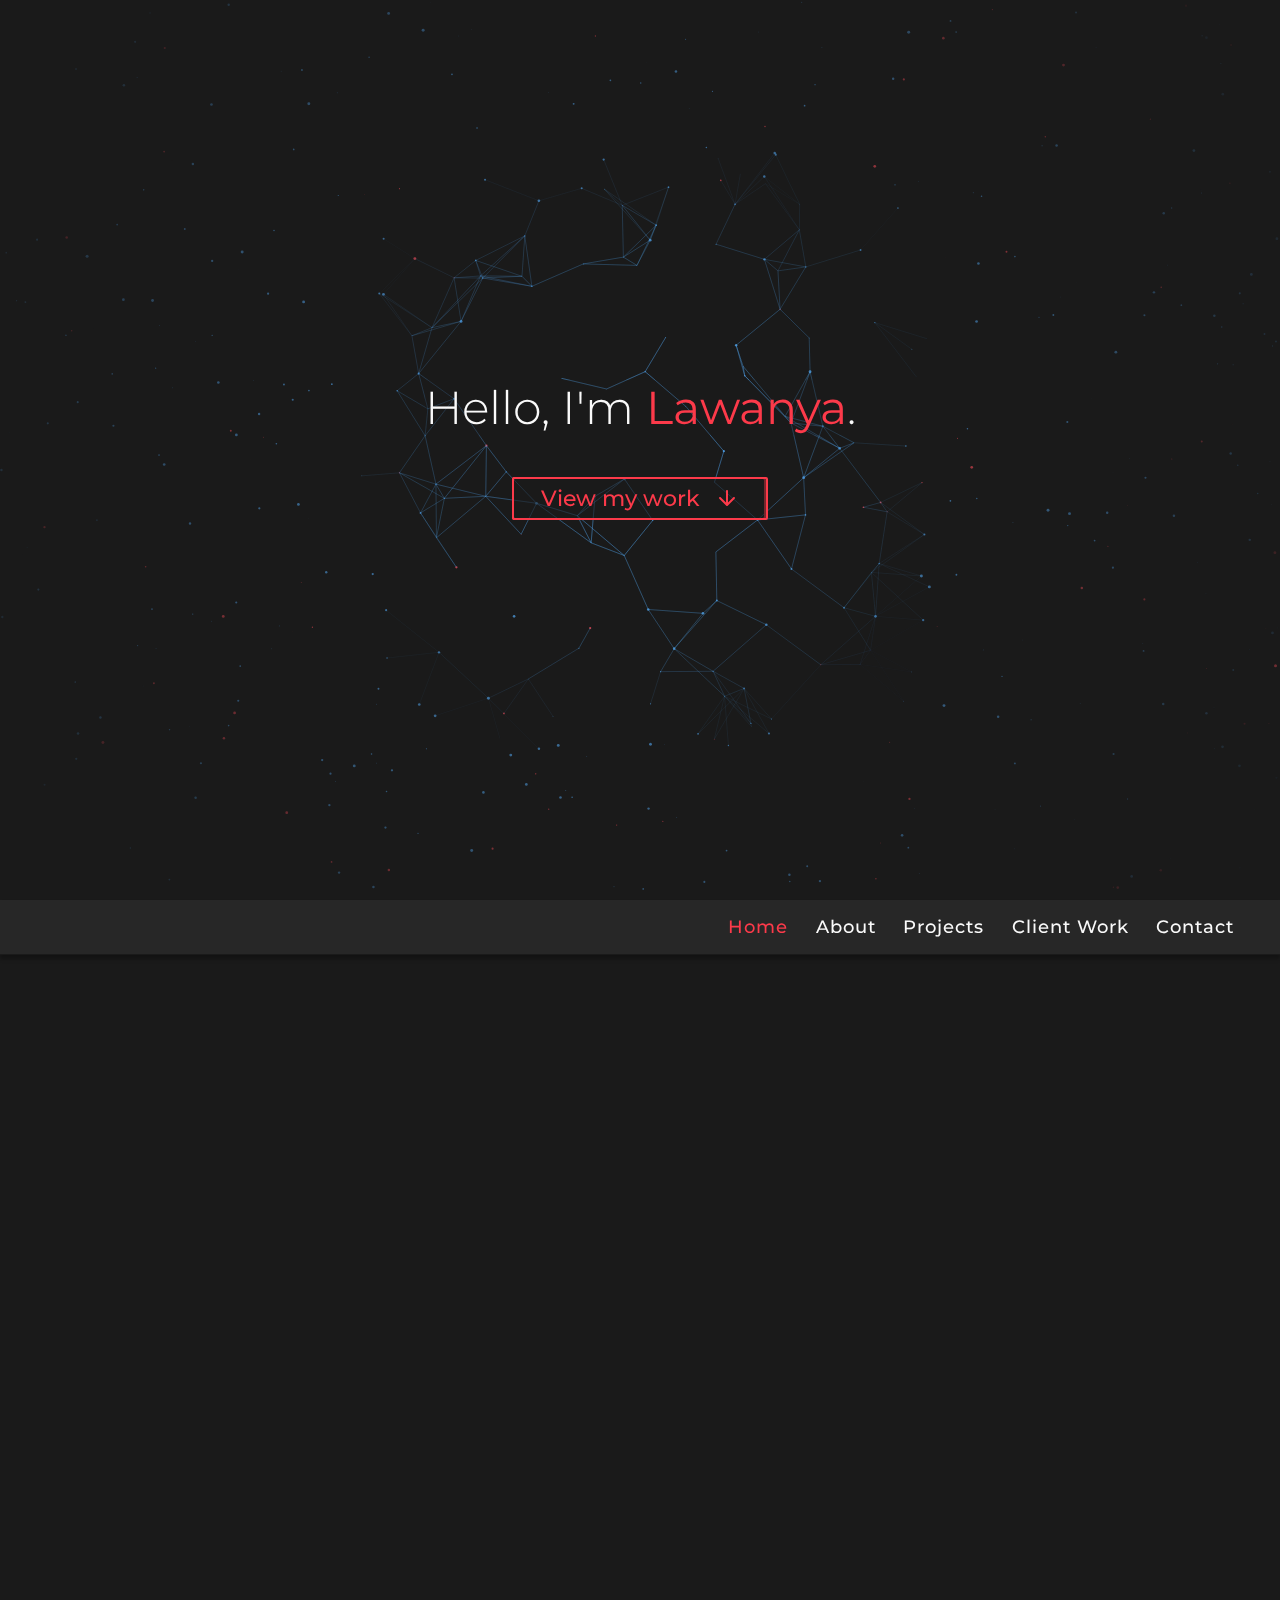
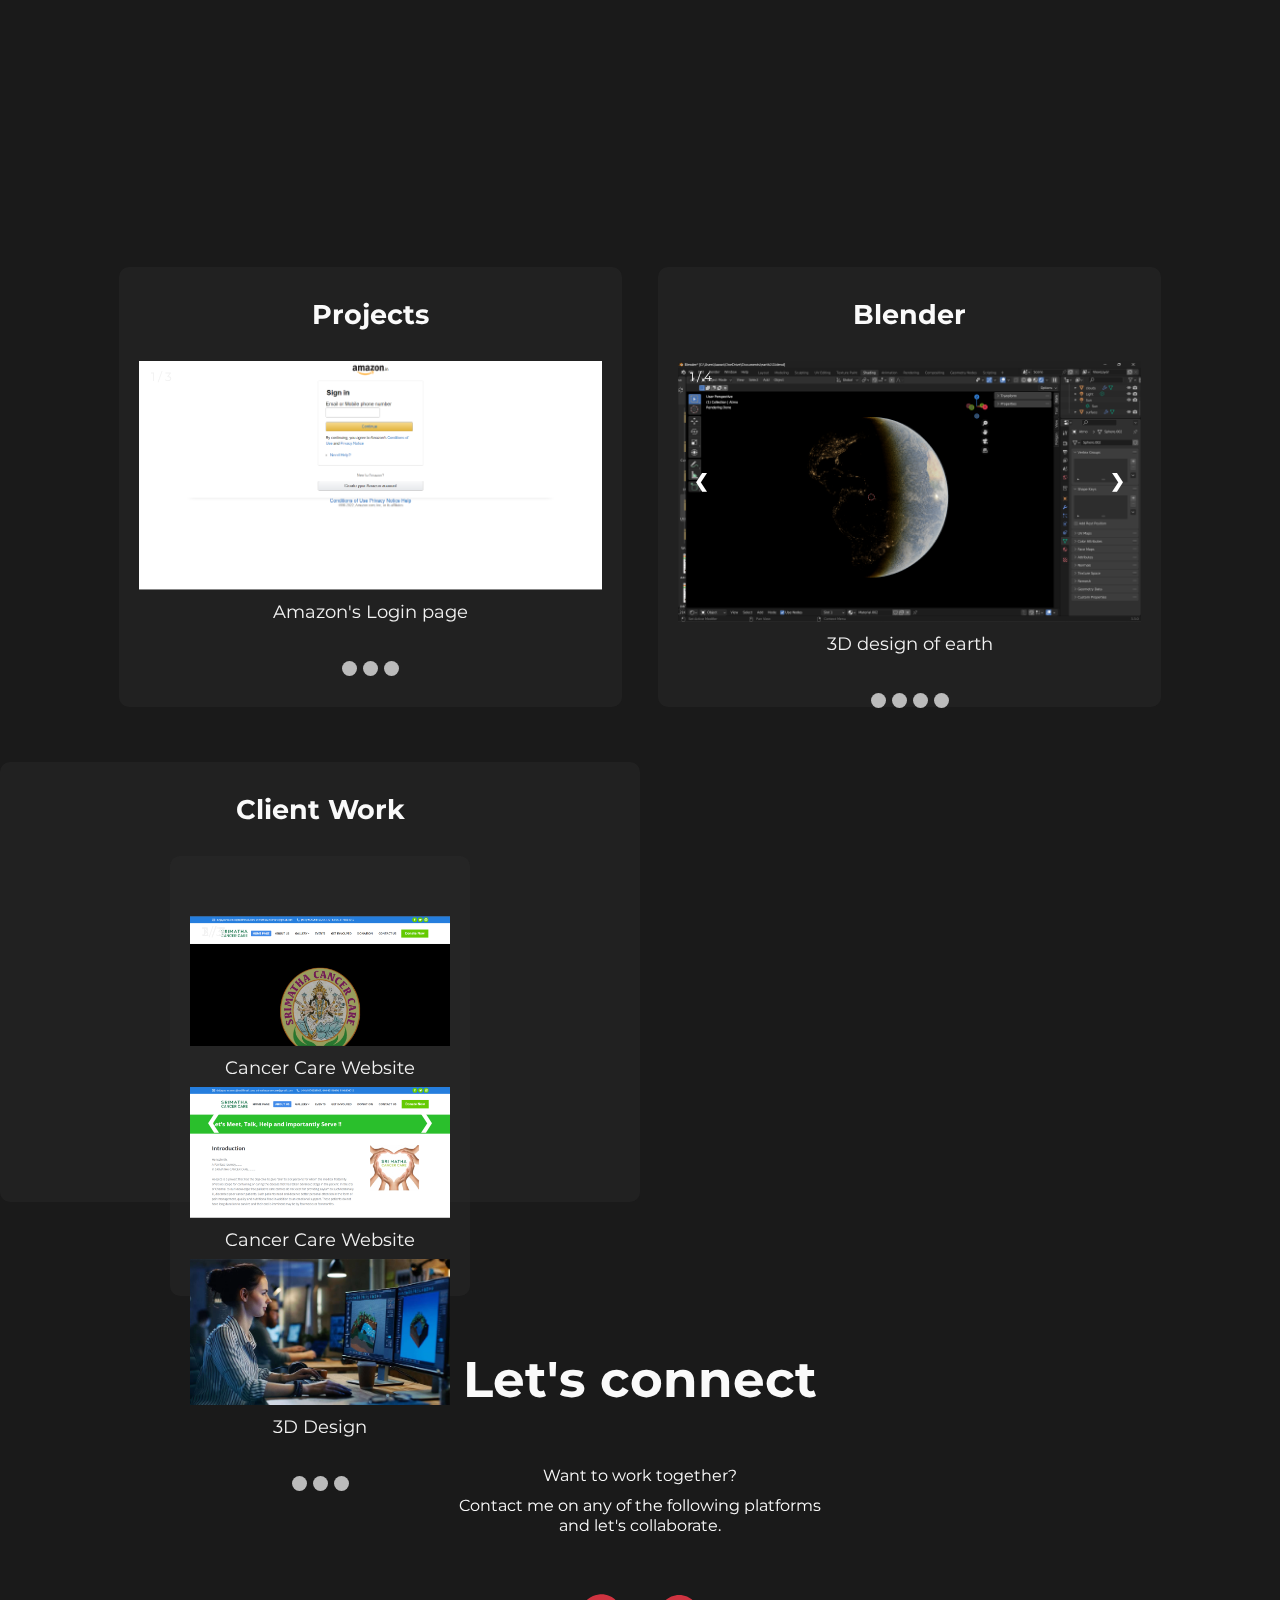
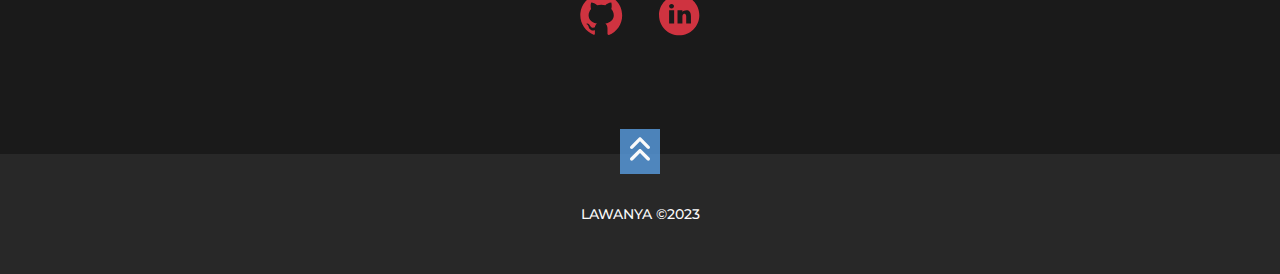
==== commit dd3966de: "Update index.html" ====
--- a/index.html
+++ b/index.html
@@ -417,9 +417,6 @@
           <h3 class="project__title">Client Work</h3>
 
           <div id="clientwork" class="project-container">
-        <a href="./pages/clientwork.html" target="_blank">
-
-          <h3 class="project__title">Client Work</h3>
 
           <div class="slideshow-container">
 
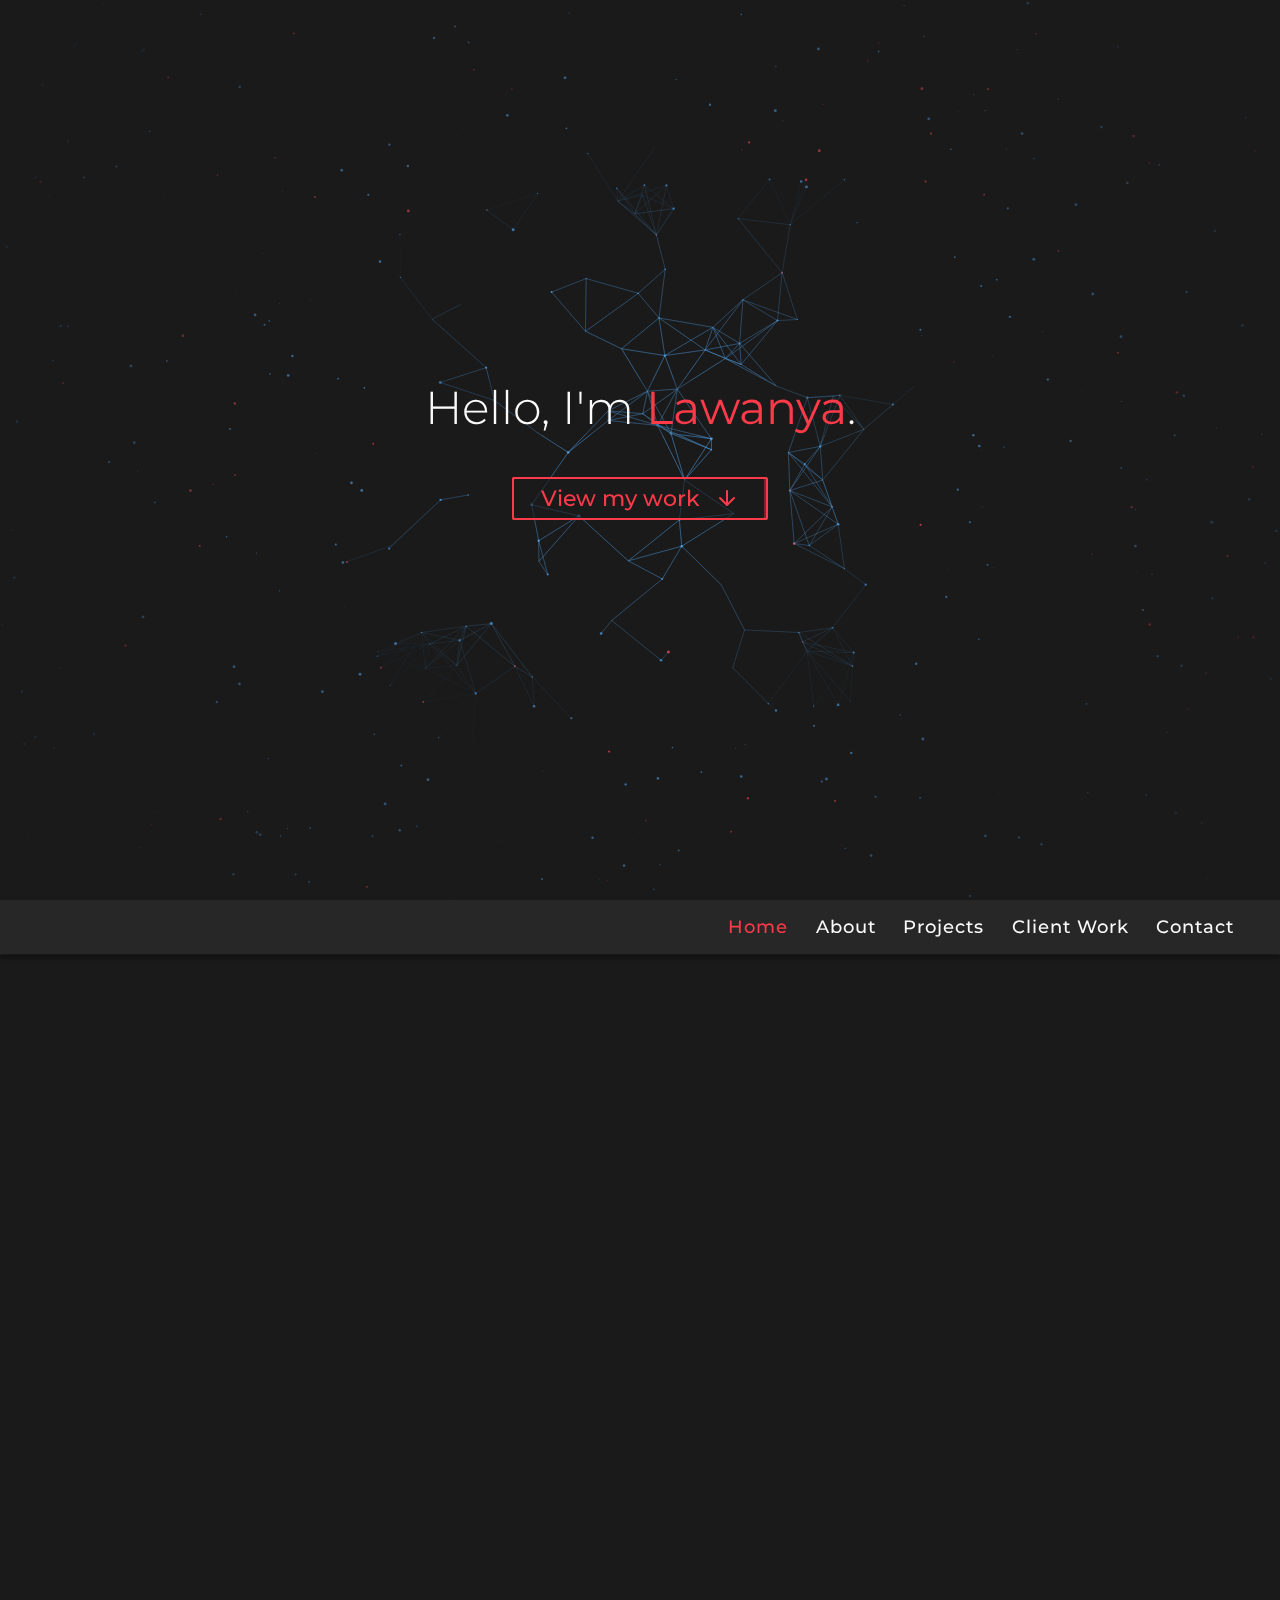
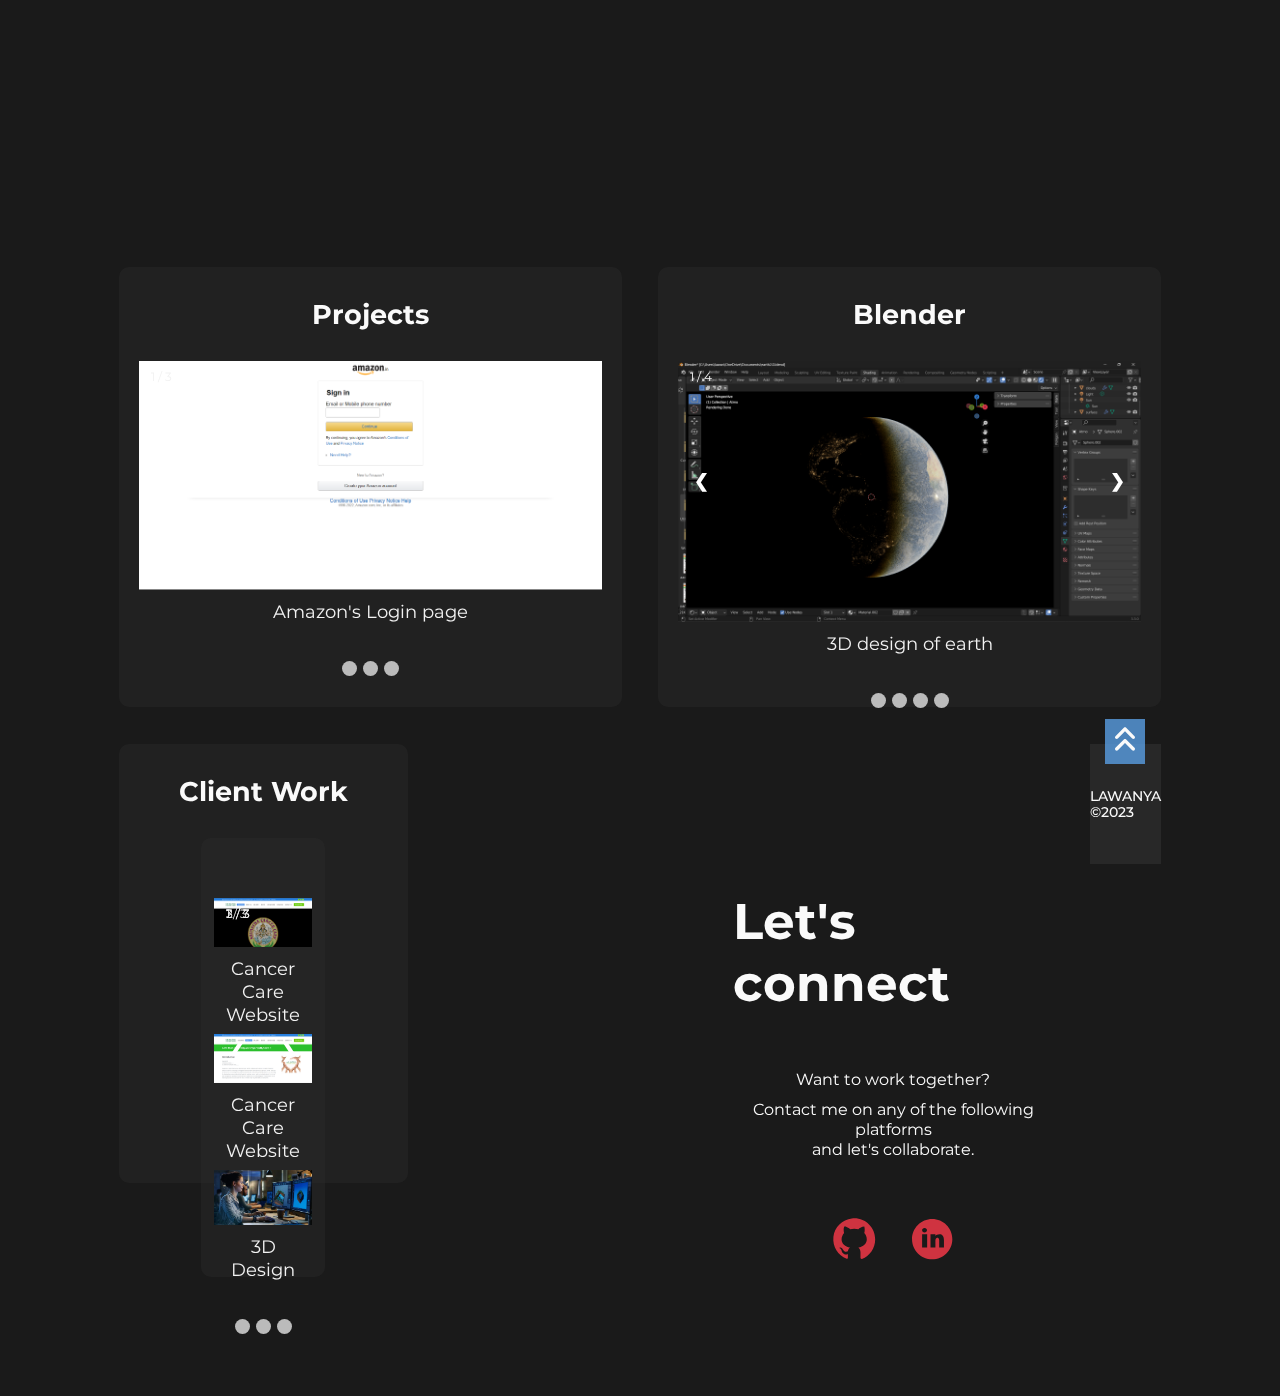
==== commit f1ee10ab: "Update index.html" ====
--- a/index.html
+++ b/index.html
@@ -400,15 +400,6 @@
 
       <!-- Bottom row of Projects section -->
       <div class="projects-bottomrow">
-
-
-        
-        
-        
-
-      </div> <!-- class="projects-column__left" -->
-
-    </section>
     
     <section>
       <div id="clientwork" class="project-container">
@@ -451,10 +442,7 @@
             <span class="dot" onclick="currentSlide(2)"></span>
           </div>
           
-        </a> <!-- href="./pages/clientwork.html" target="_blank" -->
-      </div> <!-- id="clientwork" class="project-container" -->
-    </section>
-
+      
           
         </a> <!-- href="./pages/clientwork.html" target="_blank" -->
       </div> <!-- id="clientwork" class="project-container" -->
